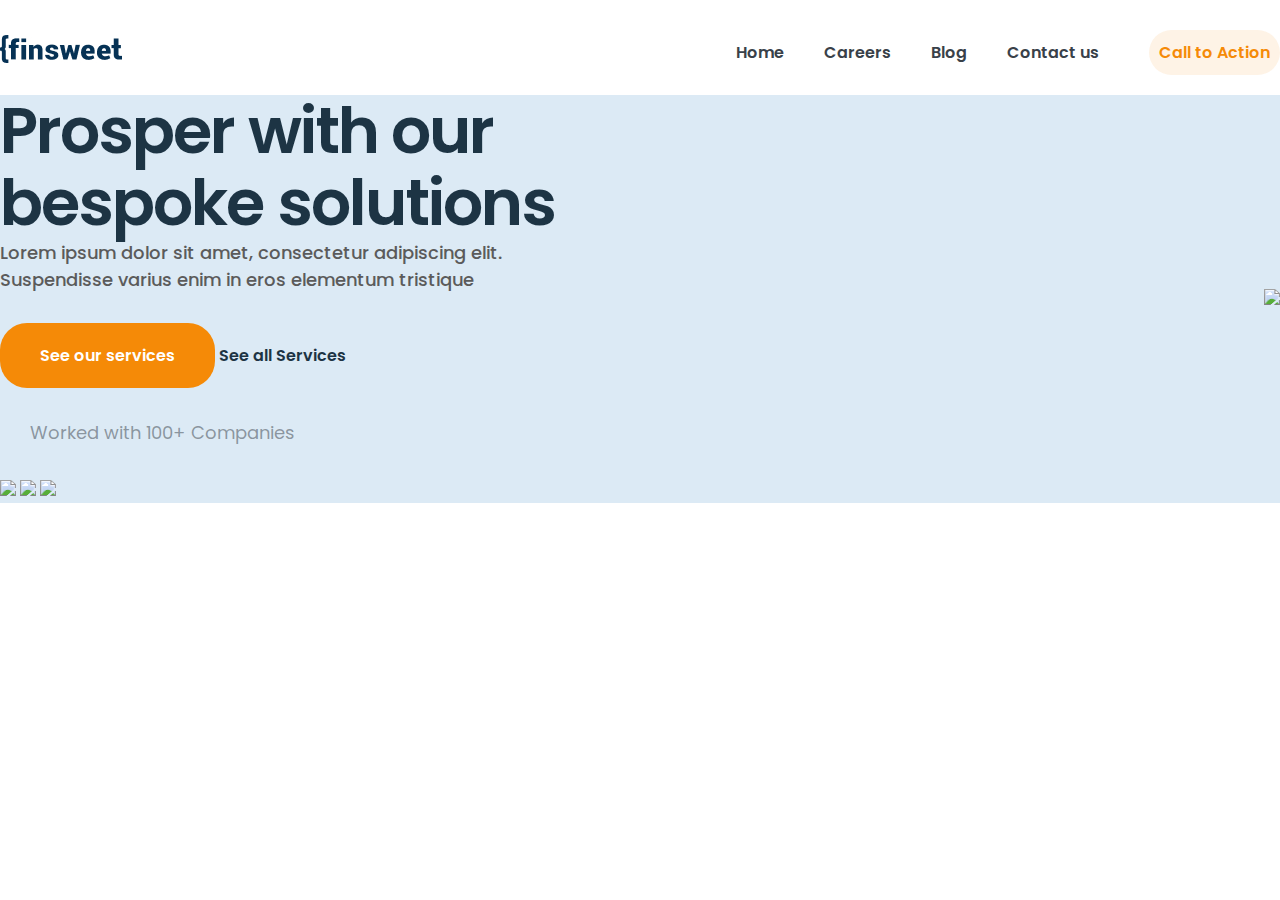
==== home.html @ 611fc2cd "Add files via upload" ====
<!DOCTYPE html>
<html lang="en">

<head>
    <meta charset="UTF-8">
    <meta http-equiv="X-UA-Compatible" content="IE=edge">
    <meta name="viewport" content="width=device-width, initial-scale=1.0">
    <link rel="stylesheet" href="https://cdnjs.cloudflare.com/ajax/libs/font-awesome/4.7.0/css/font-awesome.min.css"
        integrity="sha512-SfTiTlX6kk+qitfevl/7LibUOeJWlt9rbyDn92a1DqWOw9vWG2MFoays0sgObmWazO5BQPiFucnnEAjpAB+/Sw=="
        crossorigin="anonymous" referrerpolicy="no-referrer" />
    <link rel="stylesheet" href="global.css">
    <link rel="stylesheet" href="home.css">
    <title>finsweet</title>
</head>

<body>
    <header>
        <div class="container">
            <div class="head-container">
                <div class="header">
                    <div class="leftside">
                        <img src="Logo.jpg">
                    </div>
                    <div class="smth">
                        <nav class="rightside">
                            <ul class="rightnav">
                                <li class="right-head">
                                    <a href="">Home</a>
                                </li>
                                <li class="right-head">
                                    <a href="">Careers</a>
                                </li>
                                <li class="right-head">
                                    <a href="">Blog</a>
                                </li>
                                <li class="right-head">
                                    <a href="">Contact us</a>
                                </li>
                            </ul>
                        </nav>
                        <div class="button">
                            <a href="">Call to Action</a>
                        </div>
                    </div>
                </div>
            </div>
        </div>
    </header>
    <main>
        <div class="BG">
            <div class="container">
                <div class="header">
                    <div class="txtcontainer">
                        <div class="header-text">
                            <h1>Prosper with our bespoke solutions</h1>
                            <p>Lorem ipsum dolor sit amet, consectetur adipiscing elit. Suspendisse varius enim in eros
                                elementum tristique</p>
                            <div class="buttons">
                                <div class="main-button">
                                    <a href="">
                                        See our services
                                    </a>
                                </div>
                                <div class="secondary-button">
                                    <a href="">See all Services</a>
                                </div>
                            </div>
                            <div class="txt">Worked with 100+ Companies</div>
                            <div class="logos">
                                <img src="/images/haeder-logo-1.svg">
                                <img src="/images/heder-logo-2.svg">
                                <img src="images/header-logo-3.svg  ">
                            </div>
                        </div>
                    </div>
                    <div class="header-img">
                        <img src="/images/header-image.png">
                    </div>
                </div>
            </div>
        </div>
        </div>
        </div>
    </main>
</body>

</html>
---- global.css ----
@import url('https://fonts.googleapis.com/css2?family=Poppins:ital,wght@0,200;0,300;0,400;0,500;0,600;0,700;0,800;1,200;1,300;1,400;1,500;1,600;1,700;1,800&display=swap');

* {
    box-sizing: border-box;
}

h1,h2,h3,h4,h5,h6,p{
        margin: 0;
}
body {
    margin: 0;
    font-family: 'Poppins', sans-serif;
    font-size: 16px;
}

.container {
    width: 1280px;
    margin: 0 auto;
}

ul,
li {
    margin: 0;
    padding: 0;
    list-style-type: none;
}

a {
    color: inherit;
    text-decoration: none;
}
---- home.css ----
.header {
    display: flex;
    align-items: center;
    justify-content: space-between;
}

.head-container {
    justify-content: space-around;
}

.smth {
    display: flex;
    align-items: center;
}

.rightnav {
    display: flex;
}

.rightnav>li>a {
    display: inline-block;
    position: relative;
    padding: 0 20px;
    color: #394149;
    font-weight: 600;
    font-size: 16px;
}

.button {
    display: flex;
    justify-content: center;
    background: rgba(245, 138, 7, 0.1);
    border-radius: 31px;
    padding: 10px;
    margin-left: 30px;
}

.button a {
    color: #F58A07;
    font-weight: 600;
}

.BG {
    background-color: #DCEAF5;
    margin-top: 20px;
}

header {
    margin-top: 30px;
    display: flex;
}

.header-text{
    width: 580px;
}

.header-text h1 {
    font-weight: 600;
    font-size: 64px;
    line-height: 72px;
    letter-spacing: -0.03em;
    color: #1D3444;
}

.header-text p {
    color: #5B5B5B;
    font-weight: 500;
    font-size: 18px;
}
.buttons{
    margin-top: 30px;
}
.main-button {
    display: inline-block;
    background: #F58A07;
    border-radius: 27px;
    padding: 20px;
    padding-left: 40px;
    padding-right: 40px;
}

.main-button>a {
    color: #fff;
    font-weight: 600;
}

.secondary-button {
    display: inline-block;
    color: #1D3444;
    font-weight: 600;
    margin-left: 0px;
}

.txt {
    font-weight: 400;
    font-size: 18px;
    line-height: 30px;
    color: rgba(57, 65, 73, 0.5);
    padding: 30px;
}
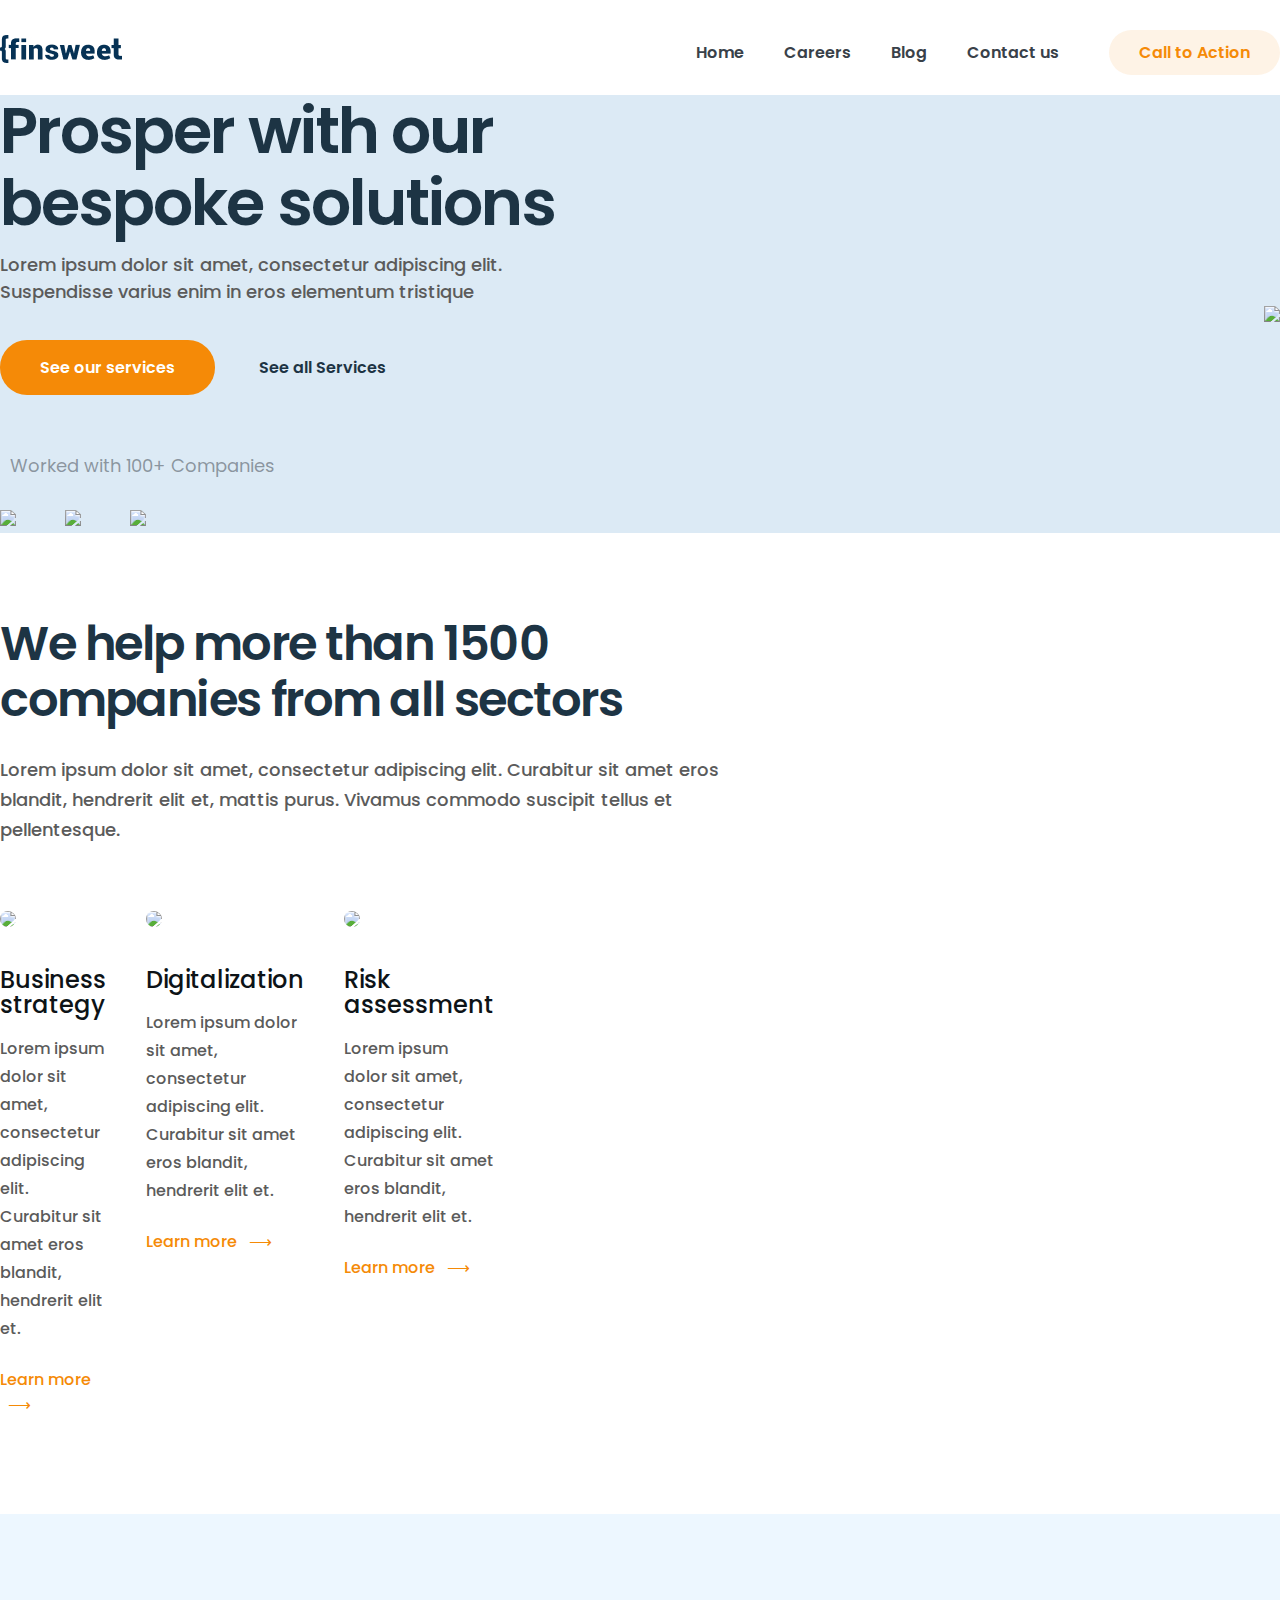
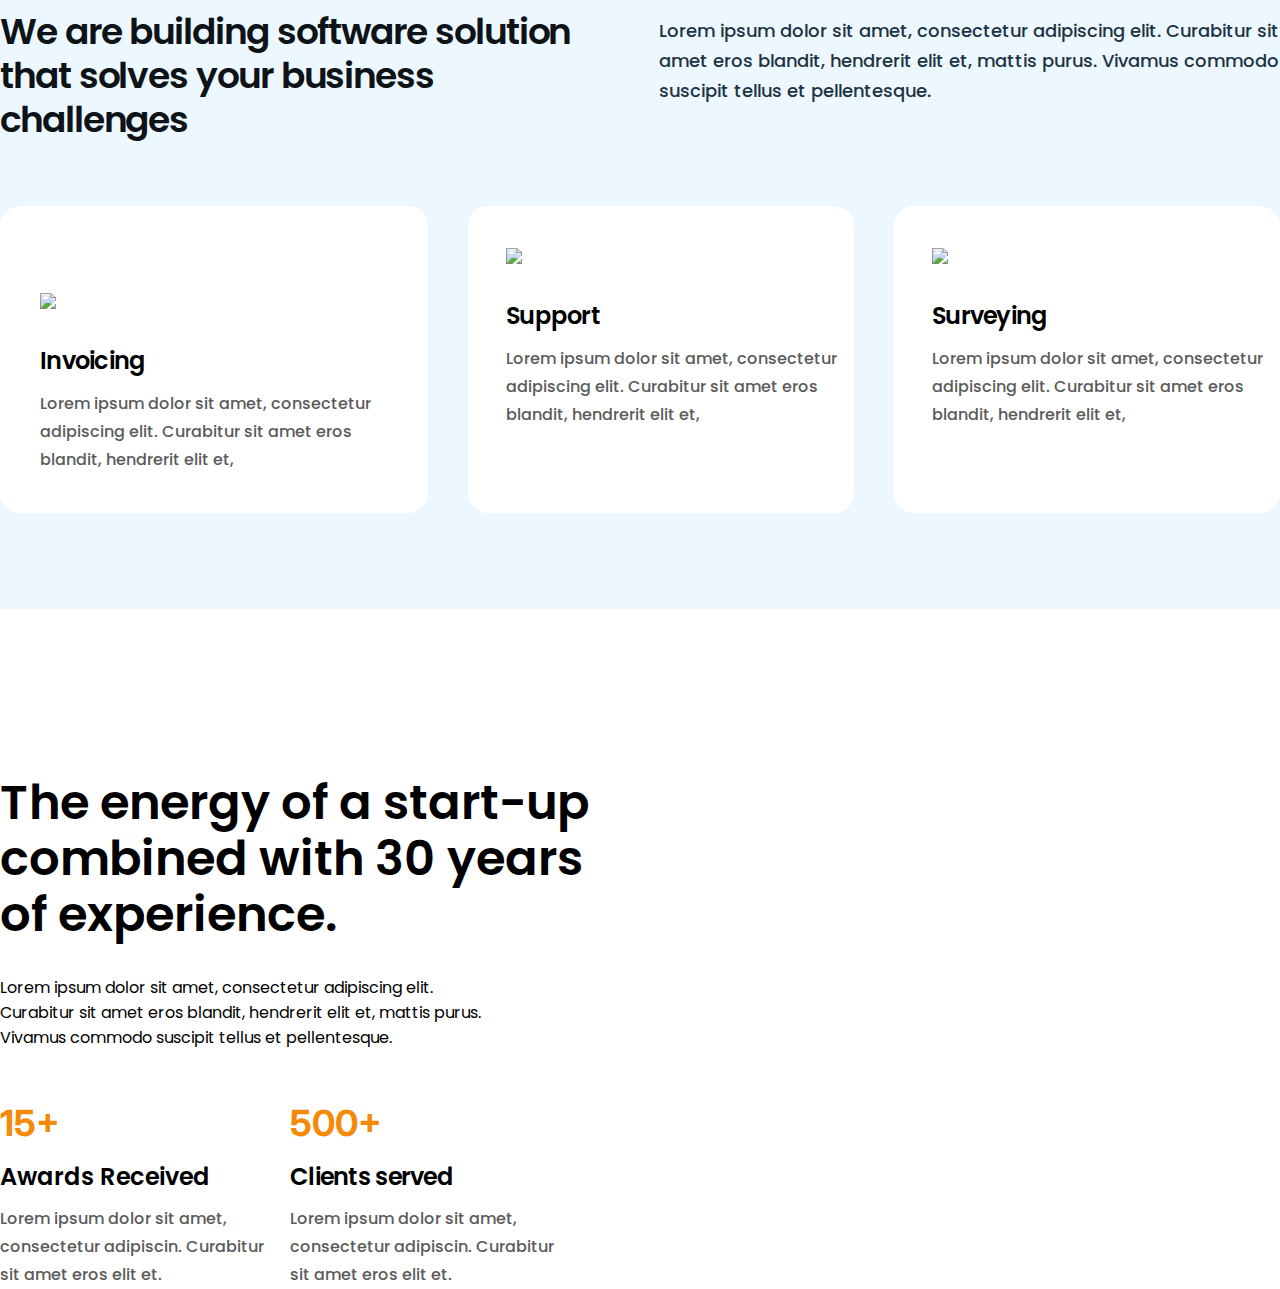
==== commit 0aab6c3c: "Add files via upload" ====
--- a/home.html
+++ b/home.html
@@ -1,87 +1,187 @@
-<!DOCTYPE html>
-<html lang="en">
-
-<head>
-    <meta charset="UTF-8">
-    <meta http-equiv="X-UA-Compatible" content="IE=edge">
-    <meta name="viewport" content="width=device-width, initial-scale=1.0">
-    <link rel="stylesheet" href="https://cdnjs.cloudflare.com/ajax/libs/font-awesome/4.7.0/css/font-awesome.min.css"
-        integrity="sha512-SfTiTlX6kk+qitfevl/7LibUOeJWlt9rbyDn92a1DqWOw9vWG2MFoays0sgObmWazO5BQPiFucnnEAjpAB+/Sw=="
-        crossorigin="anonymous" referrerpolicy="no-referrer" />
-    <link rel="stylesheet" href="global.css">
-    <link rel="stylesheet" href="home.css">
-    <title>finsweet</title>
-</head>
-
-<body>
-    <header>
-        <div class="container">
-            <div class="head-container">
-                <div class="header">
-                    <div class="leftside">
-                        <img src="Logo.jpg">
-                    </div>
-                    <div class="smth">
-                        <nav class="rightside">
-                            <ul class="rightnav">
-                                <li class="right-head">
-                                    <a href="">Home</a>
-                                </li>
-                                <li class="right-head">
-                                    <a href="">Careers</a>
-                                </li>
-                                <li class="right-head">
-                                    <a href="">Blog</a>
-                                </li>
-                                <li class="right-head">
-                                    <a href="">Contact us</a>
-                                </li>
-                            </ul>
-                        </nav>
-                        <div class="button">
-                            <a href="">Call to Action</a>
-                        </div>
-                    </div>
-                </div>
-            </div>
-        </div>
-    </header>
-    <main>
-        <div class="BG">
-            <div class="container">
-                <div class="header">
-                    <div class="txtcontainer">
-                        <div class="header-text">
-                            <h1>Prosper with our bespoke solutions</h1>
-                            <p>Lorem ipsum dolor sit amet, consectetur adipiscing elit. Suspendisse varius enim in eros
-                                elementum tristique</p>
-                            <div class="buttons">
-                                <div class="main-button">
-                                    <a href="">
-                                        See our services
-                                    </a>
-                                </div>
-                                <div class="secondary-button">
-                                    <a href="">See all Services</a>
-                                </div>
-                            </div>
-                            <div class="txt">Worked with 100+ Companies</div>
-                            <div class="logos">
-                                <img src="/images/haeder-logo-1.svg">
-                                <img src="/images/heder-logo-2.svg">
-                                <img src="images/header-logo-3.svg  ">
-                            </div>
-                        </div>
-                    </div>
-                    <div class="header-img">
-                        <img src="/images/header-image.png">
-                    </div>
-                </div>
-            </div>
-        </div>
-        </div>
-        </div>
-    </main>
-</body>
-
+<!DOCTYPE html>
+<html lang="en">
+
+<head>
+    <meta charset="UTF-8">
+    <meta http-equiv="X-UA-Compatible" content="IE=edge">
+    <meta name="viewport" content="width=device-width, initial-scale=1.0">
+    <link rel="stylesheet" href="https://cdnjs.cloudflare.com/ajax/libs/font-awesome/4.7.0/css/font-awesome.min.css"
+        integrity="sha512-SfTiTlX6kk+qitfevl/7LibUOeJWlt9rbyDn92a1DqWOw9vWG2MFoays0sgObmWazO5BQPiFucnnEAjpAB+/Sw=="
+        crossorigin="anonymous" referrerpolicy="no-referrer" />
+    <link rel="stylesheet" href="global.css">
+    <link rel="stylesheet" href="home.css">
+    <title>finsweet</title>
+</head>
+
+<body>
+    <header>
+        <div class="container">
+            <div class="head-container">
+                <div class="header">
+                    <div class="leftside">
+                        <img src="Logo.jpg">
+                    </div>
+                    <div class="navbar">
+                        <nav class="rightside">
+                            <ul class="rightnav">
+                                <li class="right-head">
+                                    <a href="">Home</a>
+                                </li>
+                                <li class="right-head">
+                                    <a href="">Careers</a>
+                                </li>
+                                <li class="right-head">
+                                    <a href="">Blog</a>
+                                </li>
+                                <li class="right-head">
+                                    <a href="">Contact us</a>
+                                </li>
+                            </ul>
+                        </nav>
+                        <div class="button">
+                            <a href="">Call to Action</a>
+                        </div>
+                    </div>
+                </div>
+            </div>
+        </div>
+    </header>
+    <main>
+        <div class="background">
+            <div class="container">
+                <div class="header">
+                    <div class="header-text">
+                        <h1>Prosper with our bespoke solutions</h1>
+                        <p>Lorem ipsum dolor sit amet, consectetur adipiscing elit. Suspendisse varius enim in eros
+                            elementum tristique</p>
+                        <div class="main-button">
+                            <a href="">
+                                See our services
+                            </a>
+                        </div>
+                        <div class="secondary-button">
+                            <a href="">See all Services</a>
+                        </div>
+                        <div class="txt">
+                            Worked with 100+ Companies
+                        </div>
+                        <div class="logos">
+                            <img class="first" src="/images/haeder-logo-1.svg">
+                            <img class="second" src="/images/heder-logo-2.svg">
+                            <img class="third" src="images/header-logo-3.svg">
+                        </div>
+                    </div>
+                    <div class="header-img">
+                        <img src="/images/header-image.png">
+                    </div>
+                </div>
+            </div>
+        </div>
+
+        <section>
+            <div class="container">
+                <div class="maintext">
+                    <h2>We help more than 1500 companies from all sectors</h2>
+                    <p>Lorem ipsum dolor sit amet, consectetur adipiscing elit. Curabitur sit amet eros blandit,
+                        hendrerit elit et, mattis purus. Vivamus commodo suscipit tellus et pellentesque.</p>
+                </div>
+                <div class="cards">
+                    <div class="first-card">
+                        <img src="/images/post1.png">
+                        <h3>Business strategy</h3>
+                        <p>Lorem ipsum dolor sit amet, consectetur adipiscing elit. Curabitur sit amet eros blandit,
+                            hendrerit elit et.</p>
+                        <a href="">Learn more</a>
+                        <a class="arrow" href="">⟶</a>
+                    </div>
+                    <div class="second-card">
+                        <img src="/images/post-2.png">
+                        <h3>Digitalization</h3>
+                        <p>Lorem ipsum dolor sit amet, consectetur adipiscing elit. Curabitur sit amet eros blandit,
+                            hendrerit elit et.</p>
+                        <a href="">Learn more</a>
+                        <a class="arrow" href="">⟶</a>
+                    </div>
+                    <div class="third-card">
+                        <img src="/images/post-3.png">
+                        <h3>Risk assessment</h3>
+                        <p>Lorem ipsum dolor sit amet, consectetur adipiscing elit. Curabitur sit amet eros blandit,
+                            hendrerit elit et.</p>
+                        <a href="">Learn more</a>
+                        <a class="arrow" href="">⟶</a>
+                    </div>
+                </div>
+            </div>
+        </section>
+        <div class="features">
+            <div class="container">
+                <div class="feature-texts">
+                    <div class="feature-heading">
+                        <p>We are building software solution that solves your business challenges</p>
+                    </div>
+                    <div class="feature-text">
+                        Lorem ipsum dolor sit amet, consectetur adipiscing elit. Curabitur sit amet eros
+                        blandit,
+                        hendrerit elit et, mattis purus. Vivamus commodo suscipit tellus et pellentesque.
+                    </div>
+                </div>
+                <div class="card-container">
+                    <div class="first_card">
+                        <img src="images/Icon-layer.png">
+                        <p class="title">Invoicing</p>
+                        <p class="text">Lorem ipsum dolor sit amet, consectetur adipiscing elit. Curabitur sit amet eros
+                            blandit, hendrerit elit et, </p>
+                    </div>
+                    <div class="second_card">
+                        <img src="/images/Icon-wizard.png">
+                        <p class="title">Support</p>
+                        <p class="text">Lorem ipsum dolor sit amet, consectetur adipiscing elit. Curabitur sit amet eros
+                            blandit, hendrerit elit et, </p>
+                    </div>
+                    <div class="third_card">
+                        <img src="/images/Icon-heart.png">
+                        <p class="title">Surveying</p>
+                        <p class="text">Lorem ipsum dolor sit amet, consectetur adipiscing elit. Curabitur sit amet eros
+                            blandit, hendrerit elit et, </p>
+                    </div>
+                </div>
+            </div>
+        </div>
+        <div class="about-section">
+            <div class="container">
+                <div class="left">
+                    <div class="first-text">
+                        The energy of a start-up combined with 30 years of experience.
+                    </div>
+
+                    <div class="second-text">
+                        Lorem ipsum dolor sit amet, consectetur adipiscing elit. Curabitur sit amet eros blandit,
+                        hendrerit elit et, mattis purus. Vivamus commodo suscipit tellus et pellentesque.
+                    </div>
+                    <div class="about_feature">
+                        <div class="about-feature">
+                            <div class="first-feature">
+                                <p class="years">15+</p>
+                            </div>
+                            <div class="about-feature_heading">Awards Received</div>
+                            <div class="about-feature_text">Lorem ipsum dolor sit amet, consectetur adipiscin. Curabitur
+                                sit
+                                amet eros elit et.</div>
+                        </div>
+                        <div class="second-feature">
+                            <div class="clients">
+                                <p>500+</p>
+                            </div>
+                            <div class="second-about_head">Clients served</div>
+                            <div class="second-feature_text">Lorem ipsum dolor sit amet, consectetur adipiscin.
+                                Curabitur sit amet eros elit et.</div>
+                        </div>
+                    </div>
+                    
+                </div>
+            </div>
+        </div>
+    </main>
+</body>
+
 </html>--- a/global.css
+++ b/global.css
@@ -1,31 +1,32 @@
-@import url('https://fonts.googleapis.com/css2?family=Poppins:ital,wght@0,200;0,300;0,400;0,500;0,600;0,700;0,800;1,200;1,300;1,400;1,500;1,600;1,700;1,800&display=swap');
-
-* {
-    box-sizing: border-box;
-}
-
-h1,h2,h3,h4,h5,h6,p{
-        margin: 0;
-}
-body {
-    margin: 0;
-    font-family: 'Poppins', sans-serif;
-    font-size: 16px;
-}
-
-.container {
-    width: 1280px;
-    margin: 0 auto;
-}
-
-ul,
-li {
-    margin: 0;
-    padding: 0;
-    list-style-type: none;
-}
-
-a {
-    color: inherit;
-    text-decoration: none;
+@import url('https://fonts.googleapis.com/css2?family=Poppins:ital,wght@0,200;0,300;0,400;0,500;0,600;0,700;0,800;1,200;1,300;1,400;1,500;1,600;1,700;1,800&display=swap');
+@import url('https://fonts.googleapis.com/css2?family=Inter:wght@400;500;600;700;800&family=Poppins:ital,wght@0,200;0,300;0,400;0,500;0,600;0,700;0,800;1,200;1,300;1,400;1,500;1,600;1,700;1,800&display=swap');
+* {
+    box-sizing: border-box;
+}
+
+h1,h2,h3,h4,h5,h6,p{
+        margin: 0;
+}
+
+body {
+    margin: 0;
+    font-family: 'Poppins', sans-serif;
+    font-size: 16px;
+}
+
+.container {
+    width: 1280px;
+    margin: 0 auto;
+}
+
+ul,
+li {
+    margin: 0;
+    padding: 0;
+    list-style-type: none;
+}
+
+a {
+    color: inherit;
+    text-decoration: none;
 }--- a/home.css
+++ b/home.css
@@ -1,100 +1,402 @@
-.header {
-    display: flex;
-    align-items: center;
-    justify-content: space-between;
-}
-
-.head-container {
-    justify-content: space-around;
-}
-
-.smth {
-    display: flex;
-    align-items: center;
-}
-
-.rightnav {
-    display: flex;
-}
-
-.rightnav>li>a {
-    display: inline-block;
-    position: relative;
-    padding: 0 20px;
-    color: #394149;
-    font-weight: 600;
-    font-size: 16px;
-}
-
-.button {
-    display: flex;
-    justify-content: center;
-    background: rgba(245, 138, 7, 0.1);
-    border-radius: 31px;
-    padding: 10px;
-    margin-left: 30px;
-}
-
-.button a {
-    color: #F58A07;
-    font-weight: 600;
-}
-
-.BG {
-    background-color: #DCEAF5;
-    margin-top: 20px;
-}
-
-header {
-    margin-top: 30px;
-    display: flex;
-}
-
-.header-text{
-    width: 580px;
-}
-
-.header-text h1 {
-    font-weight: 600;
-    font-size: 64px;
-    line-height: 72px;
-    letter-spacing: -0.03em;
-    color: #1D3444;
-}
-
-.header-text p {
-    color: #5B5B5B;
-    font-weight: 500;
-    font-size: 18px;
-}
-.buttons{
-    margin-top: 30px;
-}
-.main-button {
-    display: inline-block;
-    background: #F58A07;
-    border-radius: 27px;
-    padding: 20px;
-    padding-left: 40px;
-    padding-right: 40px;
-}
-
-.main-button>a {
-    color: #fff;
-    font-weight: 600;
-}
-
-.secondary-button {
-    display: inline-block;
-    color: #1D3444;
-    font-weight: 600;
-    margin-left: 0px;
-}
-
-.txt {
-    font-weight: 400;
-    font-size: 18px;
-    line-height: 30px;
-    color: rgba(57, 65, 73, 0.5);
-    padding: 30px;
-}
+.header {
+    display: flex;
+    align-items: center;
+    justify-content: space-between;
+}
+
+.head-container {
+    justify-content: space-around;
+}
+
+.navbar {
+    display: flex;
+    align-items: center;
+}
+
+.rightnav {
+    display: flex;
+}
+
+.rightnav>li>a {
+    display: inline-block;
+    position: relative;
+    padding: 0 20px;
+    color: #394149;
+    font-weight: 600;
+    font-size: 16px;
+}
+
+.button {
+    display: flex;
+    justify-content: center;
+    background: rgba(245, 138, 7, 0.1);
+    border-radius: 31px;
+    padding-left: 30px;
+    padding-right: 30px;
+    margin-left: 30px;
+    padding-top: 10px;
+    padding-bottom: 10px;
+}
+
+.button a {
+    color: #F58A07;
+    font-weight: 600;
+}
+
+.background {
+    background-color: #DCEAF5;
+    margin-top: 20px;
+}
+
+header {
+    margin-top: 30px;
+    display: flex;
+}
+
+.header-text {
+    width: 580px;
+}
+
+
+.header-text h1 {
+    font-weight: 600;
+    font-size: 64px;
+    line-height: 72px;
+    letter-spacing: -0.03em;
+    color: #1D3444;
+}
+
+.header-text p {
+    color: #5B5B5B;
+    font-weight: 500;
+    font-size: 18px;
+}
+
+.main-button {
+    display: inline-block;
+    background: #F58A07;
+    border-radius: 27px;
+    padding: 15px;
+    padding-left: 40px;
+    padding-right: 40px;
+    margin-top: 32px;
+}
+
+.main-button>a {
+    color: #fff;
+    font-weight: 600;
+}
+
+.secondary-button {
+    display: inline-block;
+    color: #1D3444;
+    font-weight: 600;
+    margin-left: 0;
+    padding-top: 50px;
+    padding-left: 40px;
+}
+
+.txt {
+    font-weight: 400;
+    font-size: 18px;
+    line-height: 30px;
+    color: rgba(57, 65, 73, 0.5);
+    padding-left: 10px;
+    padding-top: 56px;
+}
+
+.header-text h1 {
+    padding-bottom: 12px;
+}
+
+.logos {
+    padding-top: 27px;
+}
+
+.second {
+    padding-left: 45px;
+}
+
+.third {
+    padding-left: 45px;
+}
+
+.header-img img {
+    float: right;
+}
+
+.maintext {
+    width: 750px;
+}
+
+.maintext h2 {
+    font-weight: 600;
+    font-size: 48px;
+    line-height: 56px;
+    letter-spacing: -0.03em;
+    color: #1D3444;
+    margin-top: 83px;
+}
+
+.maintext p {
+    font-weight: 500;
+    font-size: 18px;
+    line-height: 30px;
+    color: #5B5B5B;
+    margin-top: 27px;
+}
+
+.cards {
+    display: flex;
+    width: 400px;
+}
+
+.cards img {
+    border-radius: 20px;
+}
+
+.first-card {
+    margin-top: 64px;
+}
+
+.first-card h3 {
+    font-weight: 500;
+    font-size: 24px;
+    line-height: 106.5%;
+    color: #0D1317;
+    margin-top: 33px;
+}
+
+.first-card p {
+    margin-top: 17px;
+    font-weight: 500;
+    font-size: 16px;
+    line-height: 28px;
+    color: #5B5B5B;
+    margin-bottom: 24px;
+}
+
+.first-card a {
+    font-weight: 500;
+    font-size: 16px;
+    line-height: 106.5%;
+    color: #F58A07;
+}
+
+.arrow {
+    margin-left: 8px;
+}
+
+.second-card {
+    margin-top: 64px;
+    margin-left: 40px;
+}
+
+.second-card h3 {
+    font-weight: 500;
+    font-size: 24px;
+    line-height: 106.5%;
+    color: #0D1317;
+    margin-top: 33px;
+}
+
+.second-card p {
+    margin-top: 17px;
+    font-weight: 500;
+    font-size: 16px;
+    line-height: 28px;
+    color: #5B5B5B;
+    margin-bottom: 24px;
+}
+
+.second-card a {
+    font-weight: 500;
+    font-size: 16px;
+    line-height: 106.5%;
+    color: #F58A07;
+}
+
+.third-card {
+    margin-top: 64px;
+    margin-left: 40px;
+}
+
+.third-card h3 {
+    font-weight: 500;
+    font-size: 24px;
+    line-height: 106.5%;
+    color: #0D1317;
+    margin-top: 33px;
+}
+
+.third-card p {
+    margin-top: 17px;
+    font-weight: 500;
+    font-size: 16px;
+    line-height: 28px;
+    color: #5B5B5B;
+    margin-bottom: 24px;
+}
+
+.third-card a {
+    font-weight: 500;
+    font-size: 16px;
+    line-height: 106.5%;
+    color: #F58A07;
+}
+
+.features {
+    background-color: #EDF7FF;
+    margin-top: 97px;
+    margin-bottom: 166px;
+}
+
+.feature-texts {
+    width: 100%;
+    display: flex;
+    gap: 40px;
+}
+
+.feature-heading p {
+    width: 619px;
+    padding-top: 96px;
+    color: #0D1317;
+    font-weight: 600;
+    font-size: 36px;
+    line-height: 44px;
+    letter-spacing: -0.03em;
+}
+
+.feature-text {
+    font-style: normal;
+    font-weight: 500;
+    font-size: 18px;
+    line-height: 30px;
+    color: #1D3444;
+    padding-top: 102px;
+}
+
+.card-container {
+    width: 100%;
+    display: flex;
+    gap: 40px;
+    padding-top: 64px;
+    padding-bottom: 96px;
+}
+
+.first_card {
+    background: #fff;
+    border-radius: 20px;
+    padding: 39px 40px;
+}
+
+.first_card img {
+    padding-top: 48px;
+}
+
+.title {
+    font-size: 24px;
+    font-weight: 600;
+    line-height: 26px;
+    letter-spacing: -0.03em;
+    padding-top: 32px;
+
+}
+
+.text {
+    font-weight: 500;
+    font-size: 16px;
+    line-height: 28px;
+    color: #5B5B5B;
+    padding-top: 16px;
+}
+
+.second_card {
+    background: #fff;
+    border-radius: 20px;
+    padding-top: 40px;
+    padding-left: 38px;
+}
+
+.third_card {
+    background: #fff;
+    border-radius: 20px;
+    padding-top: 40px;
+    padding-left: 38px;
+}
+
+.first-text {
+    width: 596px;
+    font-weight: 600;
+    font-size: 48px;
+    line-height: 56px;
+}
+
+.second-text {
+    width: 510px;
+    padding-top: 32px;
+}
+
+.years {
+    font-family: 'Inter';
+    font-style: normal;
+    font-weight: 700;
+    font-size: 36px;
+    line-height: 50px;
+    padding-top: 48px;
+    color: #F58A07;
+}
+.about_feature{
+    display: flex;
+}
+.about-feature_heading {
+    font-family: 'Poppins';
+    font-weight: 600;
+    font-size: 24px;
+    line-height: 106.5%;
+    padding-top: 16px;
+}
+
+.about-feature_text {
+    width: 264px;
+    font-family: 'Poppins';
+    font-weight: 500;
+    font-size: 16px;
+    line-height: 28px;
+    color: #5B5B5B;
+    padding-top: 16px;
+}
+
+.clients {
+    font-family: 'Inter';
+    font-weight: 700;
+    font-size: 36px;
+    line-height: 50px;
+    color: #F58A07;
+}
+.second-feature{
+    padding-top: 48px;
+    padding-left: 26px;
+}
+
+.second-about_head {
+    font-style: normal;
+    font-weight: 600;
+    font-size: 24px;
+    line-height: 106.5%;
+    letter-spacing: -0.03em;
+    padding-top: 16px;
+}
+.second-feature_text{
+    width: 270px;
+    font-weight: 500;
+    font-size: 16px;
+    line-height: 28px;
+    color: #5B5B5B;
+    padding-top: 16px;
+}
+.img{
+    display: flex;
+    justify-content: end;  
+}
+
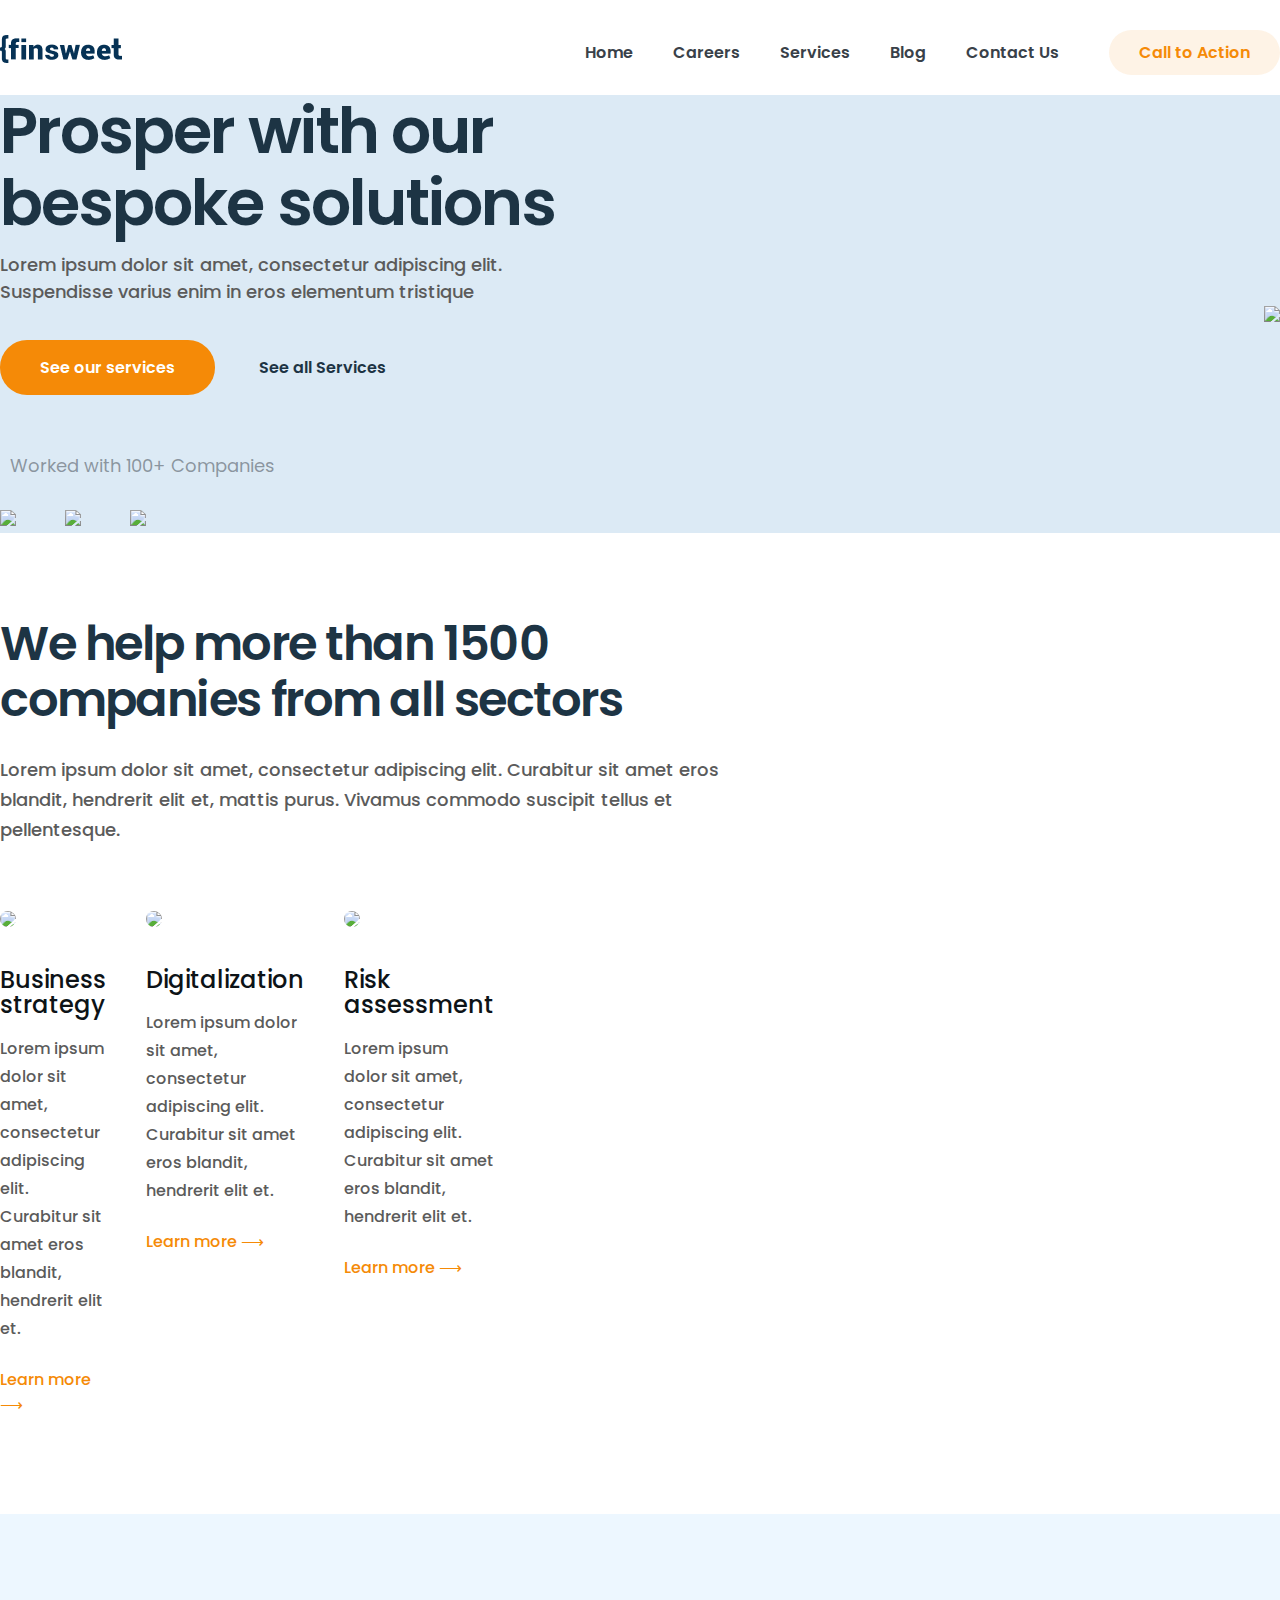
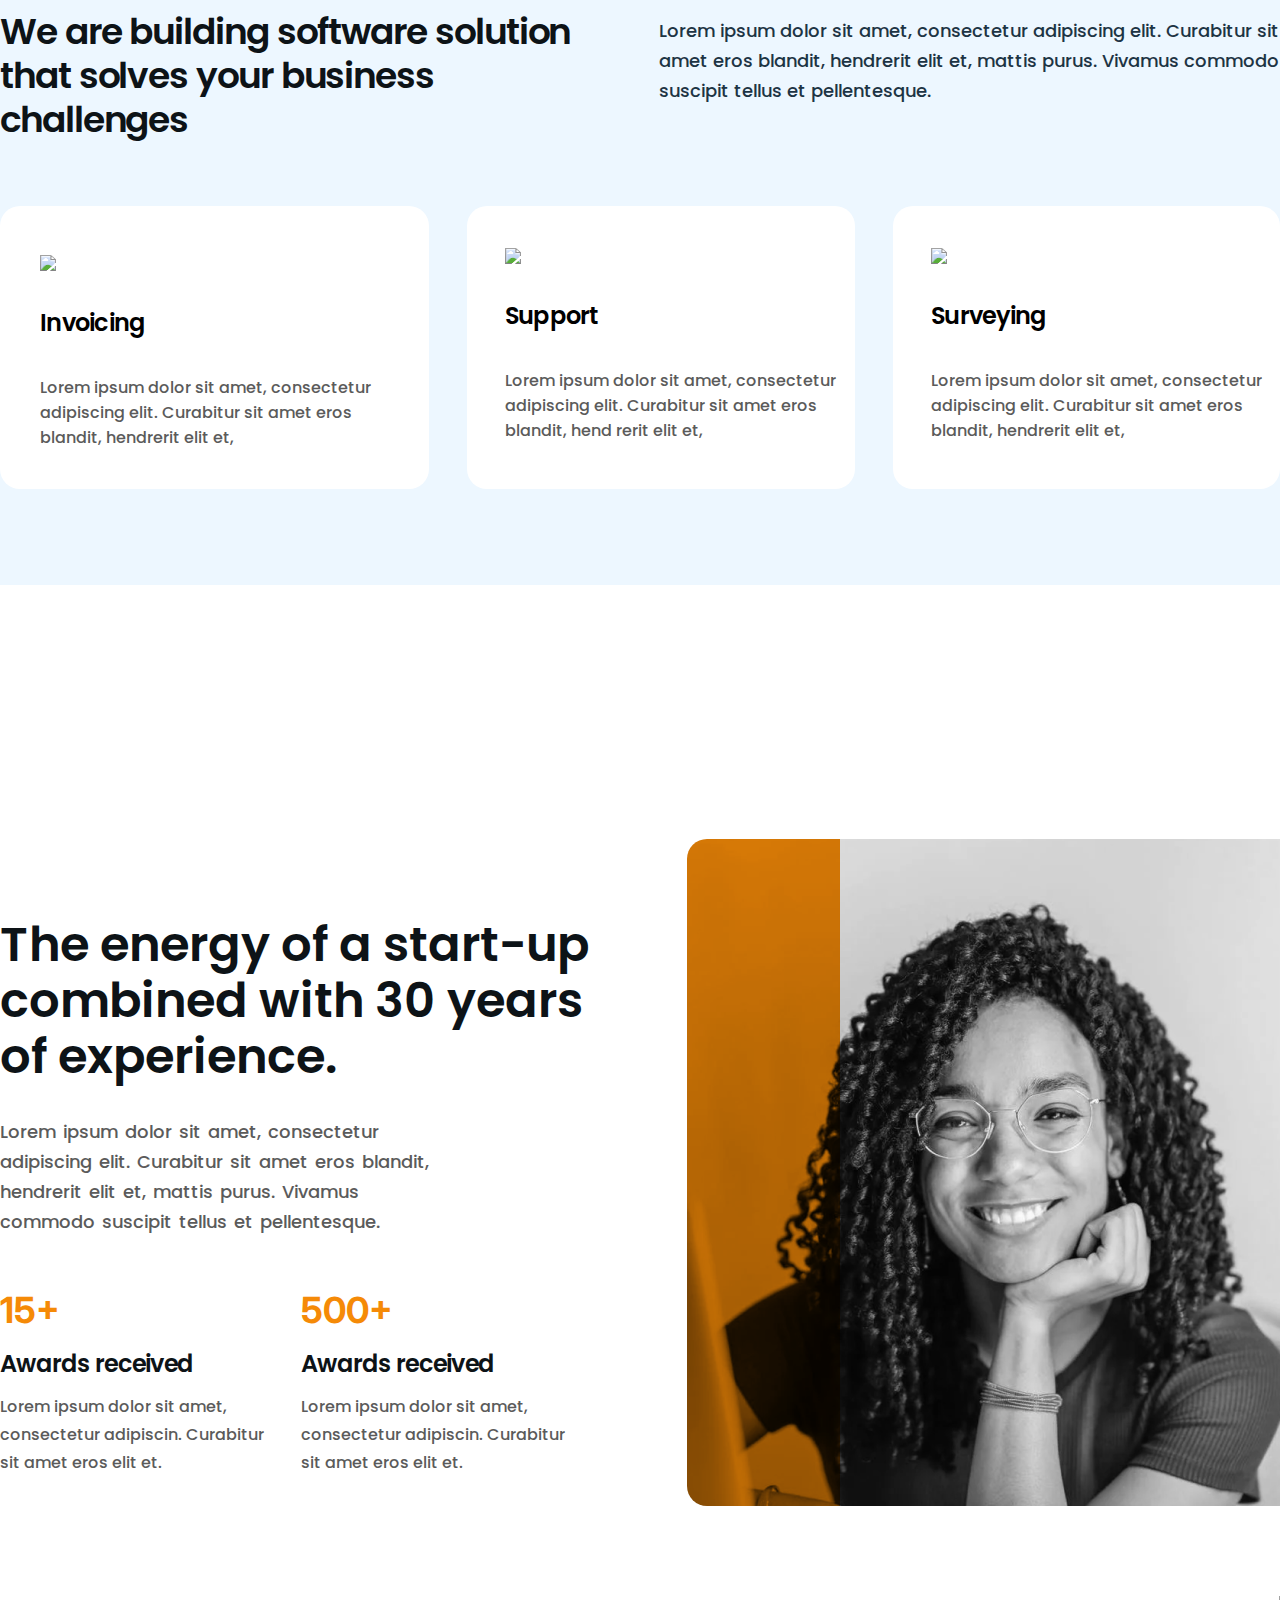
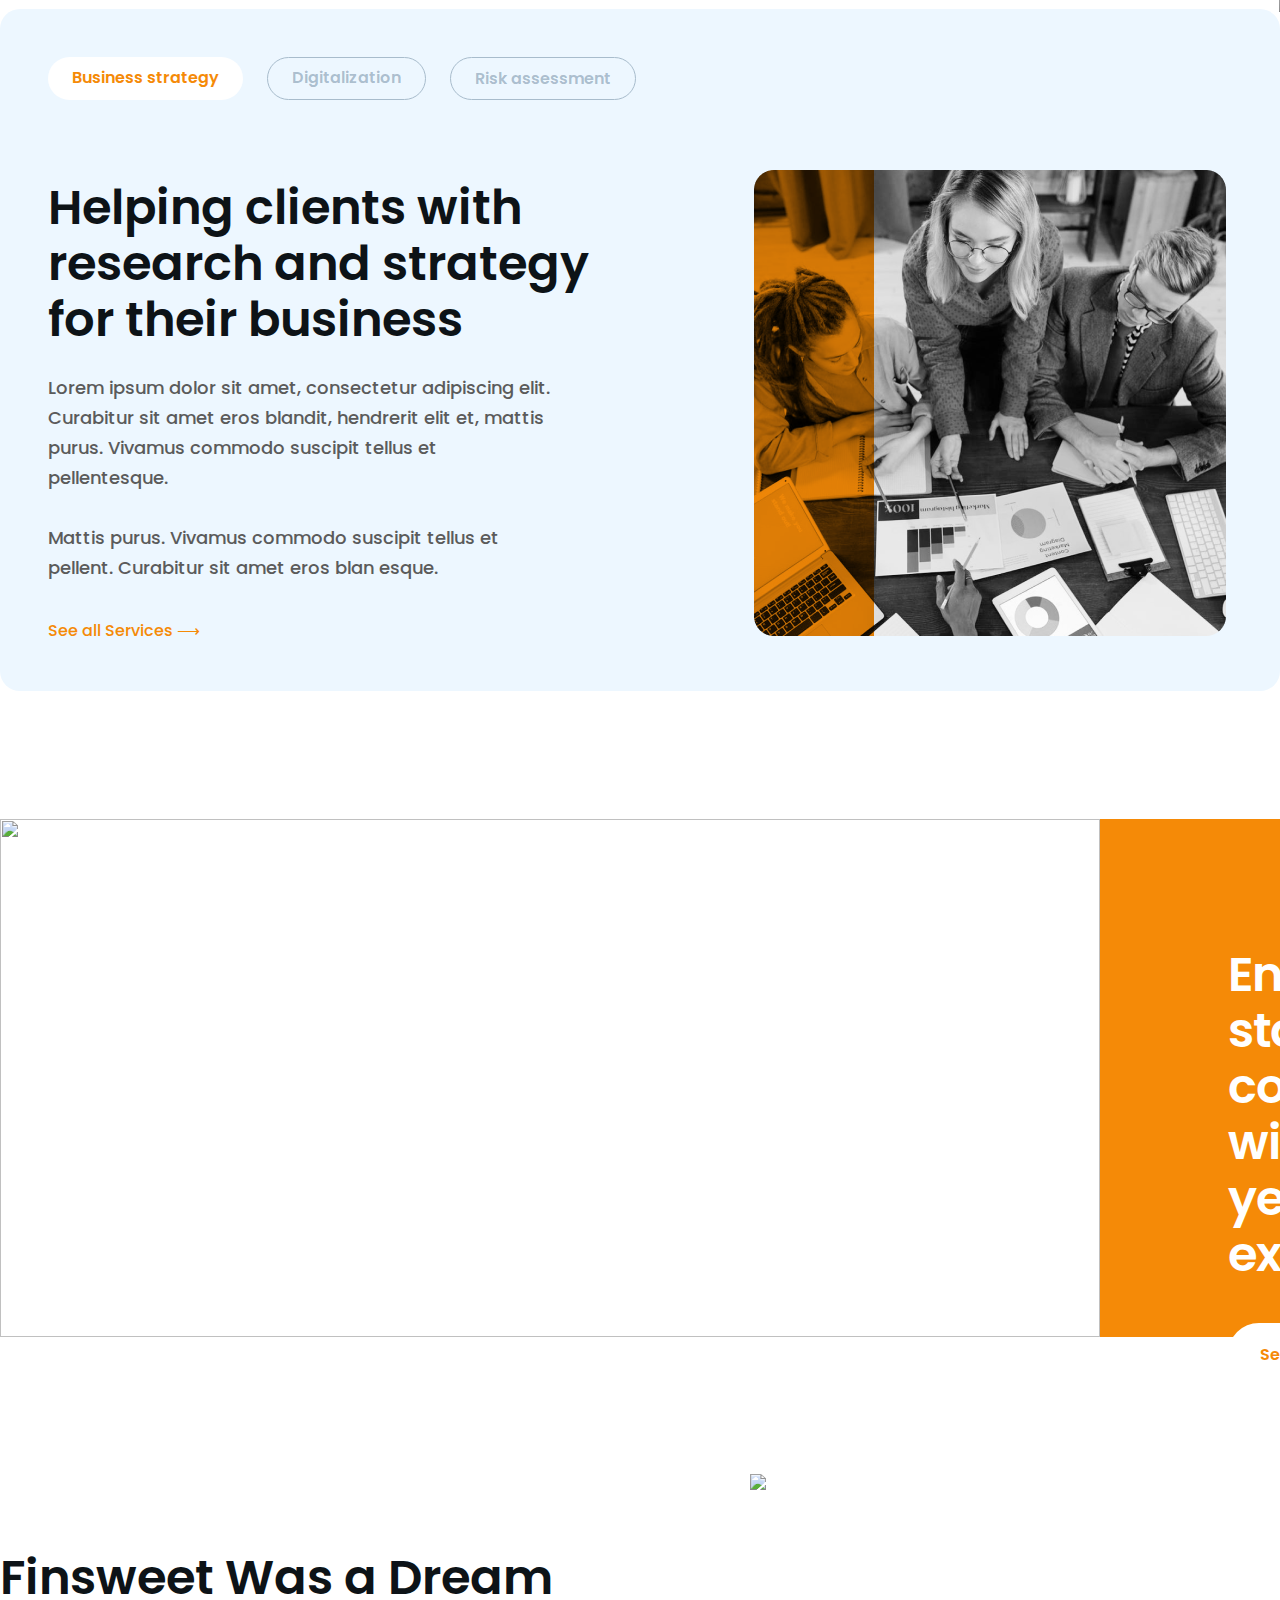
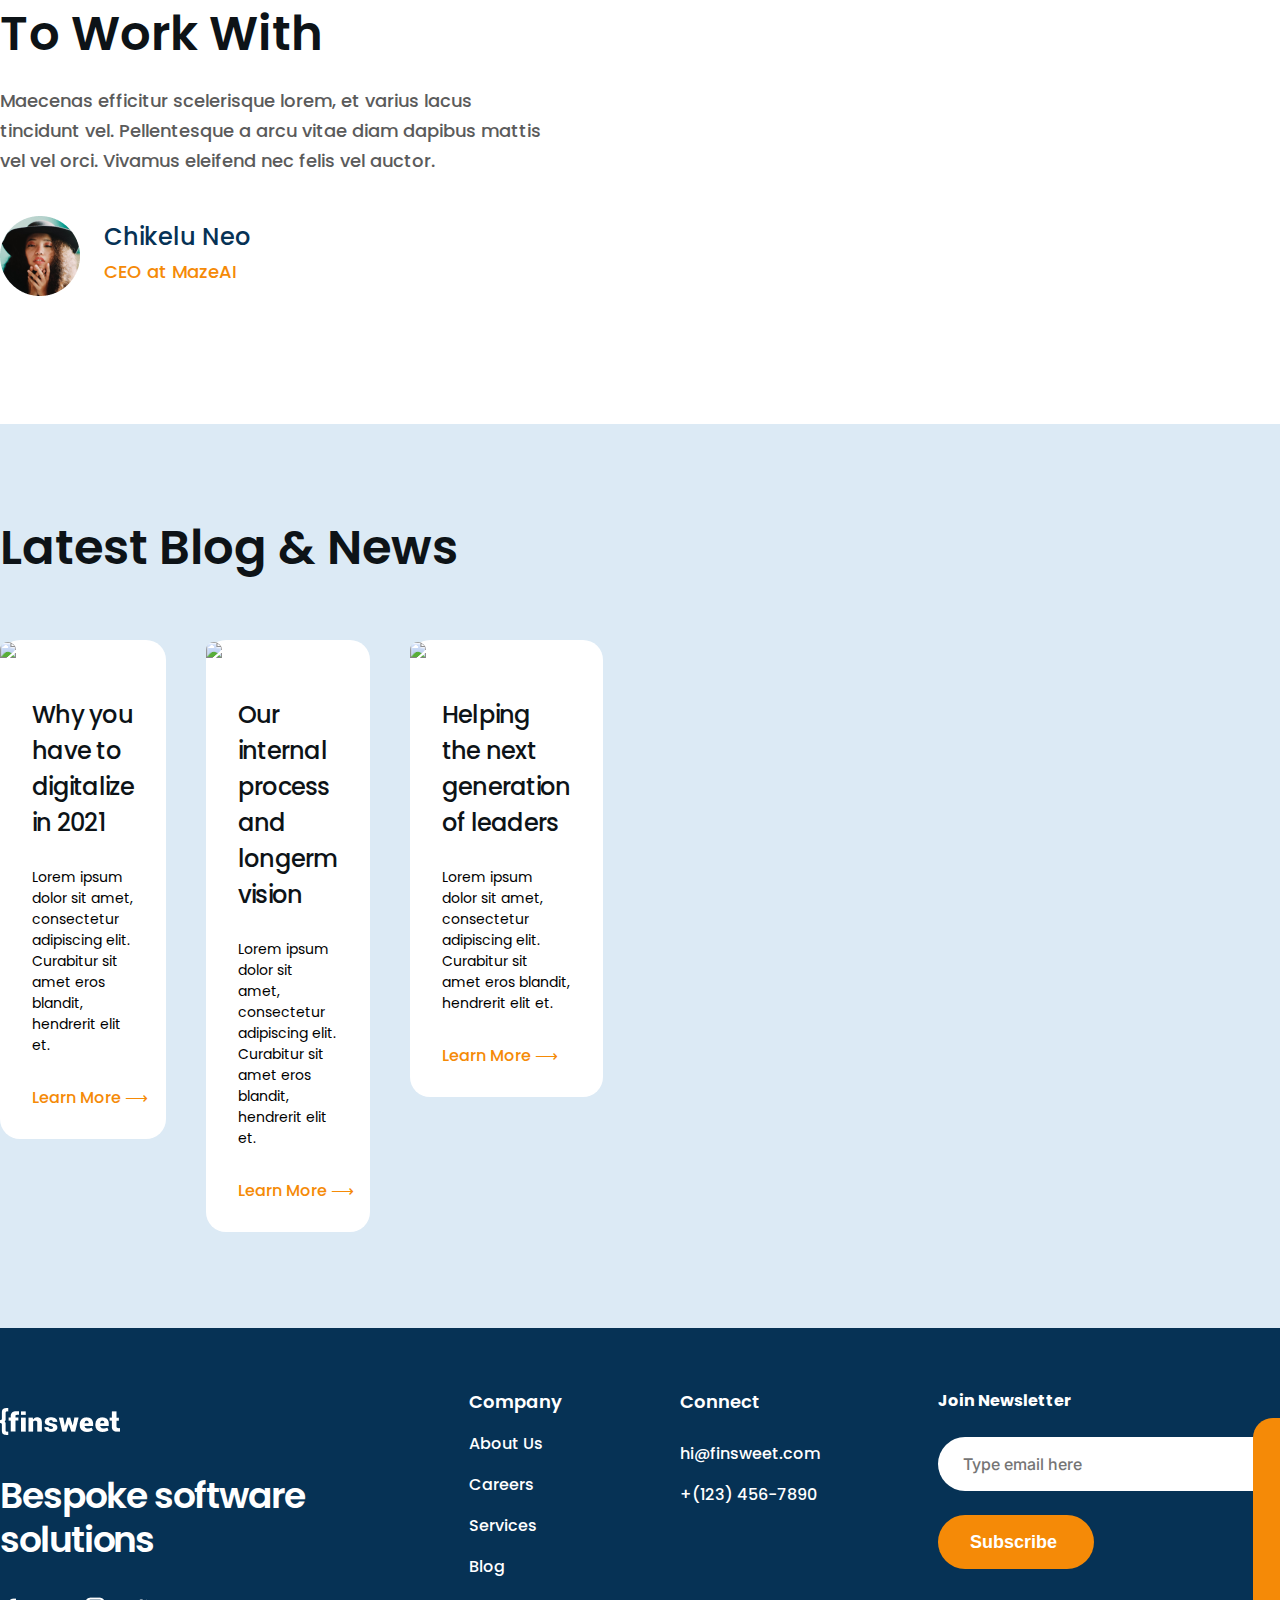
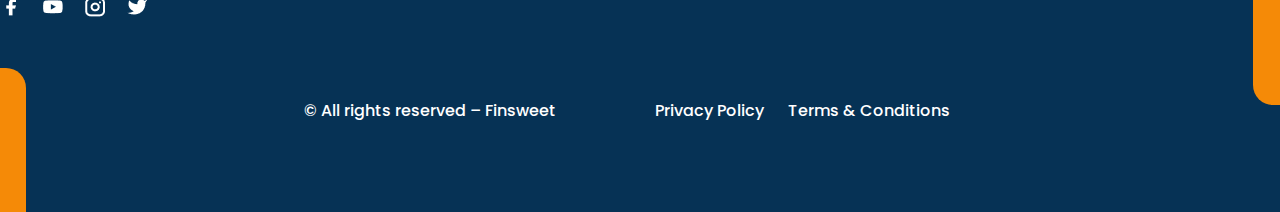
==== commit 98f0e94e: "Add files via upload" ====
--- a/home.html
+++ b/home.html
@@ -2,186 +2,416 @@
 <html lang="en">
 
 <head>
-    <meta charset="UTF-8">
-    <meta http-equiv="X-UA-Compatible" content="IE=edge">
-    <meta name="viewport" content="width=device-width, initial-scale=1.0">
-    <link rel="stylesheet" href="https://cdnjs.cloudflare.com/ajax/libs/font-awesome/4.7.0/css/font-awesome.min.css"
-        integrity="sha512-SfTiTlX6kk+qitfevl/7LibUOeJWlt9rbyDn92a1DqWOw9vWG2MFoays0sgObmWazO5BQPiFucnnEAjpAB+/Sw=="
-        crossorigin="anonymous" referrerpolicy="no-referrer" />
-    <link rel="stylesheet" href="global.css">
-    <link rel="stylesheet" href="home.css">
-    <title>finsweet</title>
+  <meta charset="UTF-8" />
+  <meta http-equiv="X-UA-Compatible" content="IE=edge" />
+  <meta name="viewport" content="width=device-width, initial-scale=1.0" />
+  <link rel="stylesheet" href="https://cdnjs.cloudflare.com/ajax/libs/font-awesome/4.7.0/css/font-awesome.min.css"
+    integrity="sha512-SfTiTlX6kk+qitfevl/7LibUOeJWlt9rbyDn92a1DqWOw9vWG2MFoays0sgObmWazO5BQPiFucnnEAjpAB+/Sw=="
+    crossorigin="anonymous" referrerpolicy="no-referrer" />
+  <link rel="stylesheet" href="global.css" />
+  <link rel="stylesheet" href="home.css" />
+  <title>Home</title>
 </head>
 
 <body>
-    <header>
-        <div class="container">
-            <div class="head-container">
-                <div class="header">
-                    <div class="leftside">
-                        <img src="Logo.jpg">
-                    </div>
-                    <div class="navbar">
-                        <nav class="rightside">
-                            <ul class="rightnav">
-                                <li class="right-head">
-                                    <a href="">Home</a>
-                                </li>
-                                <li class="right-head">
-                                    <a href="">Careers</a>
-                                </li>
-                                <li class="right-head">
-                                    <a href="">Blog</a>
-                                </li>
-                                <li class="right-head">
-                                    <a href="">Contact us</a>
-                                </li>
-                            </ul>
-                        </nav>
-                        <div class="button">
-                            <a href="">Call to Action</a>
-                        </div>
-                    </div>
-                </div>
-            </div>
-        </div>
-    </header>
-    <main>
-        <div class="background">
-            <div class="container">
-                <div class="header">
-                    <div class="header-text">
-                        <h1>Prosper with our bespoke solutions</h1>
-                        <p>Lorem ipsum dolor sit amet, consectetur adipiscing elit. Suspendisse varius enim in eros
-                            elementum tristique</p>
-                        <div class="main-button">
-                            <a href="">
-                                See our services
-                            </a>
-                        </div>
-                        <div class="secondary-button">
-                            <a href="">See all Services</a>
-                        </div>
-                        <div class="txt">
-                            Worked with 100+ Companies
-                        </div>
-                        <div class="logos">
-                            <img class="first" src="/images/haeder-logo-1.svg">
-                            <img class="second" src="/images/heder-logo-2.svg">
-                            <img class="third" src="images/header-logo-3.svg">
-                        </div>
-                    </div>
-                    <div class="header-img">
-                        <img src="/images/header-image.png">
-                    </div>
-                </div>
-            </div>
-        </div>
+  <header>
+    <div class="container">
+      <div class="head-container">
+        <div class="header">
+          <div class="leftside">
+            <img src="./images/Logo.png" />
+          </div>
+          <div class="navbar">
+            <nav class="rightside">
+              <ul class="rightnav">
+                <li class="right-nav">
+                  <a href="home.html">Home</a>
+                </li>
+                <li class="right-nav">
+                  <a href="careers.html">Careers</a>
+                </li>
+                <li class="right-nav">
+                  <a href="services.html">Services</a>
+                </li>
+                <li class="right-nav">
+                  <a href="blog.html">Blog</a>
+                </li>
+                <li class="right-nav">
+                  <a href="contact.html">Contact Us</a>
+                </li>
+              </ul>
+            </nav>
+            <div class="button">
+              <a href="">Call to Action</a>
+            </div>
+          </div>
+        </div>
+      </div>
+    </div>
+  </header>
+  <main>
+    <div class="background">
+      <div class="container">
+        <div class="header">
+          <div class="header-text">
+            <h1>Prosper with our bespoke solutions</h1>
+            <p>
+              Lorem ipsum dolor sit amet, consectetur adipiscing elit.
+              Suspendisse varius enim in eros elementum tristique
+            </p>
+            <div class="main-button">
+              <a href=""> See our services </a>
+            </div>
+            <div class="secondary-button">
+              <a href="">See all Services</a>
+            </div>
+            <div class="txt">Worked with 100+ Companies</div>
+            <div class="logos">
+              <img class="first" src="./images/haeder-logo-1.svg" />
+              <img class="second" src="./images/heder-logo-2.svg" />
+              <img class="third" src="./images/header-logo-3.svg" />
+            </div>
+          </div>
+          <div class="header-img">
+            <img src="./images/header-image.png" />
+          </div>
+        </div>
+      </div>
+    </div>
 
-        <section>
-            <div class="container">
-                <div class="maintext">
-                    <h2>We help more than 1500 companies from all sectors</h2>
-                    <p>Lorem ipsum dolor sit amet, consectetur adipiscing elit. Curabitur sit amet eros blandit,
-                        hendrerit elit et, mattis purus. Vivamus commodo suscipit tellus et pellentesque.</p>
-                </div>
-                <div class="cards">
-                    <div class="first-card">
-                        <img src="/images/post1.png">
-                        <h3>Business strategy</h3>
-                        <p>Lorem ipsum dolor sit amet, consectetur adipiscing elit. Curabitur sit amet eros blandit,
-                            hendrerit elit et.</p>
-                        <a href="">Learn more</a>
-                        <a class="arrow" href="">⟶</a>
-                    </div>
-                    <div class="second-card">
-                        <img src="/images/post-2.png">
-                        <h3>Digitalization</h3>
-                        <p>Lorem ipsum dolor sit amet, consectetur adipiscing elit. Curabitur sit amet eros blandit,
-                            hendrerit elit et.</p>
-                        <a href="">Learn more</a>
-                        <a class="arrow" href="">⟶</a>
-                    </div>
-                    <div class="third-card">
-                        <img src="/images/post-3.png">
-                        <h3>Risk assessment</h3>
-                        <p>Lorem ipsum dolor sit amet, consectetur adipiscing elit. Curabitur sit amet eros blandit,
-                            hendrerit elit et.</p>
-                        <a href="">Learn more</a>
-                        <a class="arrow" href="">⟶</a>
-                    </div>
-                </div>
-            </div>
-        </section>
-        <div class="features">
-            <div class="container">
-                <div class="feature-texts">
-                    <div class="feature-heading">
-                        <p>We are building software solution that solves your business challenges</p>
-                    </div>
-                    <div class="feature-text">
-                        Lorem ipsum dolor sit amet, consectetur adipiscing elit. Curabitur sit amet eros
-                        blandit,
-                        hendrerit elit et, mattis purus. Vivamus commodo suscipit tellus et pellentesque.
-                    </div>
-                </div>
-                <div class="card-container">
-                    <div class="first_card">
-                        <img src="images/Icon-layer.png">
-                        <p class="title">Invoicing</p>
-                        <p class="text">Lorem ipsum dolor sit amet, consectetur adipiscing elit. Curabitur sit amet eros
-                            blandit, hendrerit elit et, </p>
-                    </div>
-                    <div class="second_card">
-                        <img src="/images/Icon-wizard.png">
-                        <p class="title">Support</p>
-                        <p class="text">Lorem ipsum dolor sit amet, consectetur adipiscing elit. Curabitur sit amet eros
-                            blandit, hendrerit elit et, </p>
-                    </div>
-                    <div class="third_card">
-                        <img src="/images/Icon-heart.png">
-                        <p class="title">Surveying</p>
-                        <p class="text">Lorem ipsum dolor sit amet, consectetur adipiscing elit. Curabitur sit amet eros
-                            blandit, hendrerit elit et, </p>
-                    </div>
-                </div>
-            </div>
-        </div>
-        <div class="about-section">
-            <div class="container">
-                <div class="left">
-                    <div class="first-text">
-                        The energy of a start-up combined with 30 years of experience.
-                    </div>
-
-                    <div class="second-text">
-                        Lorem ipsum dolor sit amet, consectetur adipiscing elit. Curabitur sit amet eros blandit,
-                        hendrerit elit et, mattis purus. Vivamus commodo suscipit tellus et pellentesque.
-                    </div>
-                    <div class="about_feature">
-                        <div class="about-feature">
-                            <div class="first-feature">
-                                <p class="years">15+</p>
-                            </div>
-                            <div class="about-feature_heading">Awards Received</div>
-                            <div class="about-feature_text">Lorem ipsum dolor sit amet, consectetur adipiscin. Curabitur
-                                sit
-                                amet eros elit et.</div>
-                        </div>
-                        <div class="second-feature">
-                            <div class="clients">
-                                <p>500+</p>
-                            </div>
-                            <div class="second-about_head">Clients served</div>
-                            <div class="second-feature_text">Lorem ipsum dolor sit amet, consectetur adipiscin.
-                                Curabitur sit amet eros elit et.</div>
-                        </div>
-                    </div>
-                    
-                </div>
-            </div>
-        </div>
-    </main>
+    <section>
+      <div class="container">
+        <div class="maintext">
+          <h2>We help more than 1500 companies from all sectors</h2>
+          <p>
+            Lorem ipsum dolor sit amet, consectetur adipiscing elit. Curabitur
+            sit amet eros blandit, hendrerit elit et, mattis purus. Vivamus
+            commodo suscipit tellus et pellentesque.
+          </p>
+        </div>
+        <div class="cards">
+          <div class="first-card">
+            <img src="./images/post1.png" />
+            <h3>Business strategy</h3>
+            <p>
+              Lorem ipsum dolor sit amet, consectetur adipiscing elit.
+              Curabitur sit amet eros blandit, hendrerit elit et.
+            </p>
+            <a href="">Learn more</a>
+          </div>
+          <div class="second-card">
+            <img src="./images/post-2.png" />
+            <h3>Digitalization</h3>
+            <p>
+              Lorem ipsum dolor sit amet, consectetur adipiscing elit.
+              Curabitur sit amet eros blandit, hendrerit elit et.
+            </p>
+            <a href="">Learn more</a>
+          </div>
+          <div class="third-card">
+            <img src="./images/post-3.png" />
+            <h3>Risk assessment</h3>
+            <p>
+              Lorem ipsum dolor sit amet, consectetur adipiscing elit.
+              Curabitur sit amet eros blandit, hendrerit elit et.
+            </p>
+            <a href="">Learn more</a>
+          </div>
+        </div>
+      </div>
+    </section>
+    <div class="features">
+      <div class="container">
+        <div class="feature-texts">
+          <div class="feature-heading">
+            <p>
+              We are building software solution that solves your business
+              challenges
+            </p>
+          </div>
+          <div class="feature-text">
+            Lorem ipsum dolor sit amet, consectetur adipiscing elit. Curabitur
+            sit amet eros blandit, hendrerit elit et, mattis purus. Vivamus
+            commodo suscipit tellus et pellentesque.
+          </div>
+        </div>
+        <div class="card-container">
+          <div class="first_card">
+            <img src="./images/Icon-layer.png">
+            <p class="head">Invoicing</p>
+            <p class="text">Lorem ipsum dolor sit amet, consectetur adipiscing elit. Curabitur sit amet
+              eros blandit, hendrerit elit et,</p>
+          </div>
+          <div class="second_card">
+            <img src="./images/Icon-wizard.png" />
+            <p class="head">Support</p>
+            <p class="text">
+              Lorem ipsum dolor sit amet, consectetur adipiscing elit.
+              Curabitur sit amet eros blandit, hend rerit elit et,
+            </p>
+          </div>
+          <div class="third_card">
+            <img src="./images/Icon-heart.png" />
+            <p class="head">Surveying</p>
+            <p class="text">
+              Lorem ipsum dolor sit amet, consectetur adipiscing elit.
+              Curabitur sit amet eros blandit, hendrerit elit et,
+            </p>
+          </div>
+        </div>
+      </div>
+    </div>
+    <div class="about-section">
+      <div class="container">
+        <div class="about-container">
+          <div class="left">
+            <div class="title">
+              The energy of a start-up combined with 30 years of experience.
+              <p>Lorem ipsum dolor sit amet, consectetur adipiscing elit. Curabitur sit amet eros blandit, hendrerit
+                elit et, mattis purus. Vivamus commodo suscipit tellus et pellentesque.</p>
+              <div class="about_feature_container">
+                <div class="about-feature">
+                  <div class="years">15+</div>
+                  <div class="heading">Awards received</div>
+                  <div class="words">Lorem ipsum dolor sit amet, consectetur adipiscin. Curabitur sit amet eros elit et.
+                  </div>
+                </div>
+                <div class="about-feature_second">
+                  <div class="years">500+</div>
+                  <div class="heading">Awards received</div>
+                  <div class="words">Lorem ipsum dolor sit amet, consectetur adipiscin. Curabitur sit amet eros elit et.
+                  </div>
+                </div>
+              </div>
+            </div>
+          </div>
+          <div class="right">
+            <div class="orange-side">
+              <img src="./images/aboutimage.png">
+            </div>
+          </div>
+        </div>
+      </div>
+    </div>
+    <div class="container">
+      <div class="service_background">
+        <div class="service-img">
+          <img src="./images/Ribbon.png">
+        </div>
+        <div class="service-tabs">
+          <div class="first-tab">
+            <a href="">Business strategy</a>
+          </div>
+          <div class="second-tab">
+            <a href="">Digitalization</a>
+          </div>
+          <div class="third-tab">
+            <a href="">Risk assessment</a>
+          </div>
+        </div>
+        <div class="left-content">
+          <div class="service-heading">
+            Helping clients with research and strategy for their business
+          </div>
+          <div class="service-text">
+            Lorem ipsum dolor sit amet, consectetur adipiscing elit. Curabitur sit amet eros blandit, hendrerit elit et,
+            mattis purus. Vivamus commodo suscipit tellus et pellentesque.
+            <br>
+            <br>
+            Mattis purus. Vivamus commodo suscipit tellus et pellent. Curabitur sit amet eros blan esque.
+          </div>
+          <div class="orange-button">
+            <a href="">See all Services</a>
+          </div>
+        </div>
+        <img class="main-img" src="./images/Service image.png">
+      </div>
+    </div>
+    <div class="cta__section">
+      <div class="cta__left"><img src="./images/experience-image.png" width="1100" height="518px"></div>
+      <div class="cta__right">
+        <div class="cta__title">Energy of a start-up combined with 30 years of experience.</div>
+        <div class="cta__btn">
+          <a href="">See Job Vacancies</a>
+        </div>
+      </div>
+    </div>
+    <div class="video__section">
+      <div class="container">
+        <div class="video__container">
+          <div class="video-left">
+            <div class="video-content">
+              Finsweet Was a Dream To Work With
+            </div>
+            <div class="video__main">
+              Maecenas efficitur scelerisque lorem, et varius lacus tincidunt vel. Pellentesque a arcu vitae diam
+              dapibus
+              mattis vel vel orci. Vivamus eleifend nec felis vel auctor.
+            </div>
+            <div class="video__person">
+              <img src="./images/Image.png">
+              <div class="context">
+                <p class="name">Chikelu Neo</p>
+                <p class="pos">CEO at MazeAI</p>
+              </div>
+            </div>
+          </div>
+          <div class="video-right">
+            <img src="./images/video-image.png">
+          </div>
+        </div>
+      </div>
+    </div>
+    <div class="latest__section">
+      <div class="container">
+        <div class="latest__heading">
+          <h2>Latest Blog & News</h2>
+        </div>
+        <div class="card__container">
+          <div class="card">
+            <div class="first__card">
+              <div class="card-head">
+                <img src="./images/post1.png">
+                <div class="card-title">Why you have to digitalize in 2021</div>
+                <div class="card-description">Lorem ipsum dolor sit amet, consectetur adipiscing elit. Curabitur sit
+                  amet
+                  eros blandit, hendrerit elit et.
+                </div>
+                <div class="btn">
+                  <a href="">Learn More</a>
+                </div>
+              </div>
+            </div>
+            <div class="second__card">
+              <div class="card-head">
+                <img src="./images/post-2.png">
+                <div class="card-title">Our internal process and longerm vision</div>
+                <div class="card-description">Lorem ipsum dolor sit amet, consectetur adipiscing elit. Curabitur sit
+                  amet
+                  eros blandit, hendrerit elit et.
+                </div>
+                <div class="btn">
+                  <a href="">Learn More</a>
+                </div>
+              </div>
+            </div>
+            <div class="third__card">
+              <div class="card-head">
+                <img src="./images/post-3.png">
+                <div class="card-title">Helping the next generation of leaders</div>
+                <div class="card-description">Lorem ipsum dolor sit amet, consectetur adipiscing elit. Curabitur sit
+                  amet
+                  eros blandit, hendrerit elit et.
+                </div>
+                <div class="btn">
+                  <a href="">Learn More</a>
+                </div>
+              </div>
+            </div>
+          </div>
+        </div>
+      </div>
+  </main>
+  <footer>
+    <div class="container">
+      <div class="footer">
+        <div class="footer-background">
+          <div class="footer-top">
+            <div class="footer-left">
+              <div class="footer-left-background">
+                <div class="footer-left-img">
+                  <img src="./images/whitelogo.png" />
+                </div>
+                <div class="footer-left_heading">
+                  <h1>Bespoke software solutions</h1>
+                </div>
+                <div class="footer-left-icon">
+                  <div class="facebook">
+                    <a href="https://www.facebook.com/login.php/" >
+                      <img src="./images/facebook.png" />
+                    </a>
+                  </div>
+                  <div class="youtube">
+                    <a href="https://www.youtube.com/" target="_blank">
+                      <img src="./images/youtube.png" />
+                    </a>
+                  </div>
+                  <div class="instagram">
+                    <a href="https://www.instagram.com/" target="_blank">
+                      <img src="./images/instagram.png" />
+                    </a>
+                  </div>
+                  <div class="twitter">
+                    <a href="https://twitter.com/" target="_blank">
+                      <img src="./images/twitter.png" />
+                    </a>
+                  </div>
+                </div>
+              </div>
+            </div>
+            <div class="footer-list">
+              <div class="footer-list1">
+                <h4> Company </h4>
+              </div>
+              <div class="footer-list2">
+                <a href="home.html"> About Us </a>
+              </div>
+              <div class="footer-list3">
+                <a href="careers.html"> Careers </a>
+              </div>
+              <div class="footer-list4">
+                <a href="services.html"> Services </a>
+              </div>
+              <div class="footer-list5">
+                <a href="blog.html"> Blog </a>
+              </div>
+            </div>
+            <div class="second-list">
+              <div class="second-list1">
+                <h4> Connect </h4>
+              </div>
+              <div class="second-list2">
+                <a href="mailto:someone@example.com"> hi@finsweet.com </a>
+              </div>
+              <div class="second-list3">
+                <a href="tel:+(123) 456-7890"> +(123) 456-7890 </a>
+              </div>
+            </div>
+            <div class="footer-btn">
+              <div class="footer-btn_header">
+                <h4>Join Newsletter</h4>
+              </div>
+              <div class="first-footer_btn">
+                <form>
+                  <input type="text" name="" placeholder="Type email here">
+                  <input type="submit" name="" value="Subscribe">
+                </form>
+              </div>
+            </div>
+          </div>
+        </div>
+      </div>
+    </div>
+    <div class="footer-background">
+      <div class="footer-bottom">
+        <div class="footer-bottom-left-shape"></div>
+        <div class="footer_credit">
+          <div class="footer-credit">
+            <a href=""> © All rights reserved – Finsweet </a>
+          </div>
+          <div class="privacy">
+            <div class="footer-privacy">
+              <a href=""> Privacy Policy </a>
+            </div>
+            <div class="footer-terms">
+              <a href=""> Terms & Conditions </a>
+            </div>
+          </div>
+        </div>
+        <div class="footer-bottom-right-shape"></div>
+      </div>
+    </div>
+  </footer>
 </body>
 
 </html>--- a/home.css
+++ b/home.css
@@ -1,402 +1,1119 @@
 .header {
-    display: flex;
-    align-items: center;
-    justify-content: space-between;
+  display: flex;
+  align-items: center;
+  justify-content: space-between;
 }
 
 .head-container {
-    justify-content: space-around;
+  justify-content: space-around;
 }
 
 .navbar {
-    display: flex;
-    align-items: center;
+  display: flex;
+  align-items: center;
 }
 
 .rightnav {
-    display: flex;
+  display: flex;
 }
 
 .rightnav>li>a {
-    display: inline-block;
-    position: relative;
-    padding: 0 20px;
-    color: #394149;
-    font-weight: 600;
-    font-size: 16px;
+  display: inline-block;
+  position: relative;
+  padding: 0 20px;
+  color: #394149;
+  font-weight: 600;
+  font-size: 16px;
 }
 
 .button {
-    display: flex;
-    justify-content: center;
-    background: rgba(245, 138, 7, 0.1);
-    border-radius: 31px;
-    padding-left: 30px;
-    padding-right: 30px;
-    margin-left: 30px;
-    padding-top: 10px;
-    padding-bottom: 10px;
-}
-
-.button a {
-    color: #F58A07;
-    font-weight: 600;
+  display: flex;
+  justify-content: center;
+  background: rgba(245, 138, 7, 0.1);
+  border-radius: 31px;
+  padding-left: 30px;
+  padding-right: 30px;
+  margin-left: 30px;
+  padding-top: 10px;
+  padding-bottom: 10px;
+}
+
+
+.button>a{
+  font-weight: 600;
+  size: 16px;
+  color: #F58A07;
+
+}
+
+.button a:hover{
+  color: #fff;
+}
+
+.button:hover{
+  background-color: #F58A07;
+}
+
+
+
+.right-nav a:hover{
+  color: #F58A07;
+  transition: 0.3s all;
+
 }
 
 .background {
-    background-color: #DCEAF5;
-    margin-top: 20px;
+  background-color: #dceaf5;
+  margin-top: 20px;
 }
 
 header {
-    margin-top: 30px;
-    display: flex;
+  margin-top: 30px;
+  display: flex;
 }
 
 .header-text {
-    width: 580px;
-}
-
+  width: 580px;
+}
 
 .header-text h1 {
-    font-weight: 600;
-    font-size: 64px;
-    line-height: 72px;
-    letter-spacing: -0.03em;
-    color: #1D3444;
+  font-weight: 600;
+  font-size: 64px;
+  line-height: 72px;
+  letter-spacing: -0.03em;
+  color: #1d3444;
+  width: 576px;
 }
 
 .header-text p {
-    color: #5B5B5B;
-    font-weight: 500;
-    font-size: 18px;
+  color: #5b5b5b;
+  font-weight: 500;
+  font-size: 18px;
 }
 
 .main-button {
-    display: inline-block;
-    background: #F58A07;
-    border-radius: 27px;
-    padding: 15px;
-    padding-left: 40px;
-    padding-right: 40px;
-    margin-top: 32px;
+  display: inline-block;
+  background: #f58a07;
+  border-radius: 27px;
+  padding: 15px;
+  padding-left: 40px;
+  padding-right: 40px;
+  margin-top: 32px;
 }
 
 .main-button>a {
-    color: #fff;
-    font-weight: 600;
+  color: #fff;
+  font-weight: 600;
+}
+.main-button:hover{
+  background:rgba(255, 140, 0, 0.5);
 }
 
 .secondary-button {
-    display: inline-block;
-    color: #1D3444;
-    font-weight: 600;
-    margin-left: 0;
-    padding-top: 50px;
-    padding-left: 40px;
-}
-
+  display: inline-block;
+  color: #1d3444;
+  font-weight: 600;
+  margin-left: 0;
+  padding-top: 50px;
+  padding-left: 40px;
+}
+.secondary-button:hover{
+  color: #f58a07;
+}
 .txt {
-    font-weight: 400;
-    font-size: 18px;
-    line-height: 30px;
-    color: rgba(57, 65, 73, 0.5);
-    padding-left: 10px;
-    padding-top: 56px;
+  font-weight: 400;
+  font-size: 18px;
+  line-height: 30px;
+  color: rgba(57, 65, 73, 0.5);
+  padding-left: 10px;
+  padding-top: 56px;
 }
 
 .header-text h1 {
-    padding-bottom: 12px;
+  padding-bottom: 12px;
 }
 
 .logos {
-    padding-top: 27px;
+  padding-top: 27px;
 }
 
 .second {
-    padding-left: 45px;
+  padding-left: 45px;
 }
 
 .third {
-    padding-left: 45px;
+  padding-left: 45px;
 }
 
 .header-img img {
-    float: right;
+  float: right;
 }
 
 .maintext {
-    width: 750px;
+  width: 750px;
 }
 
 .maintext h2 {
-    font-weight: 600;
-    font-size: 48px;
-    line-height: 56px;
-    letter-spacing: -0.03em;
-    color: #1D3444;
-    margin-top: 83px;
+  font-weight: 600;
+  font-size: 48px;
+  line-height: 56px;
+  letter-spacing: -0.03em;
+  color: #1d3444;
+  margin-top: 83px;
 }
 
 .maintext p {
-    font-weight: 500;
-    font-size: 18px;
-    line-height: 30px;
-    color: #5B5B5B;
-    margin-top: 27px;
+  font-weight: 500;
+  font-size: 18px;
+  line-height: 30px;
+  color: #5b5b5b;
+  margin-top: 27px;
 }
 
 .cards {
-    display: flex;
-    width: 400px;
+  display: flex;
+  width: 400px;
 }
 
 .cards img {
-    border-radius: 20px;
+  border-radius: 20px;
 }
 
 .first-card {
-    margin-top: 64px;
+  margin-top: 64px;
 }
 
 .first-card h3 {
-    font-weight: 500;
-    font-size: 24px;
-    line-height: 106.5%;
-    color: #0D1317;
-    margin-top: 33px;
+  font-weight: 500;
+  font-size: 24px;
+  line-height: 106.5%;
+  color: #0d1317;
+  margin-top: 33px;
 }
 
 .first-card p {
-    margin-top: 17px;
-    font-weight: 500;
-    font-size: 16px;
-    line-height: 28px;
-    color: #5B5B5B;
-    margin-bottom: 24px;
+  margin-top: 17px;
+  font-weight: 500;
+  font-size: 16px;
+  line-height: 28px;
+  color: #5b5b5b;
+  margin-bottom: 24px;
 }
 
 .first-card a {
-    font-weight: 500;
-    font-size: 16px;
-    line-height: 106.5%;
-    color: #F58A07;
-}
-
-.arrow {
-    margin-left: 8px;
+  font-weight: 500;
+  font-size: 16px;
+  line-height: 106.5%;
+  color: #f58a07;
+}
+.first-card a:hover{
+  color: #e4ae6c;
+}
+.first-card::after{
+  content: "⟶"; 
+  color: #f58a07;
+}
+
+.first-card:hover::after{
+  color: #f5a748;
+  margin-left: 10px;
+  transition: 0.2s all;
 }
 
 .second-card {
-    margin-top: 64px;
-    margin-left: 40px;
+  margin-top: 64px;
+  margin-left: 40px;
 }
 
 .second-card h3 {
-    font-weight: 500;
-    font-size: 24px;
-    line-height: 106.5%;
-    color: #0D1317;
-    margin-top: 33px;
+  font-weight: 500;
+  font-size: 24px;
+  line-height: 106.5%;
+  color: #0d1317;
+  margin-top: 33px;
 }
 
 .second-card p {
-    margin-top: 17px;
-    font-weight: 500;
-    font-size: 16px;
-    line-height: 28px;
-    color: #5B5B5B;
-    margin-bottom: 24px;
+  margin-top: 17px;
+  font-weight: 500;
+  font-size: 16px;
+  line-height: 28px;
+  color: #5b5b5b;
+  margin-bottom: 24px;
 }
 
 .second-card a {
-    font-weight: 500;
-    font-size: 16px;
-    line-height: 106.5%;
-    color: #F58A07;
-}
-
+  font-weight: 500;
+  font-size: 16px;
+  line-height: 106.5%;
+  color: #f58a07;
+}
+.second-card a:hover{
+  color: #e4ae6c;
+}
+.second-card::after{
+  content: "⟶"; 
+  color: #f58a07;
+}
+
+.second-card:hover::after{
+  color: #f5a748;
+  margin-left: 10px;
+  transition: 0.2s all
+}
 .third-card {
-    margin-top: 64px;
-    margin-left: 40px;
+  margin-top: 64px;
+  margin-left: 40px;
 }
 
 .third-card h3 {
-    font-weight: 500;
-    font-size: 24px;
-    line-height: 106.5%;
-    color: #0D1317;
-    margin-top: 33px;
+  font-weight: 500;
+  font-size: 24px;
+  line-height: 106.5%;
+  color: #0d1317;
+  margin-top: 33px;
 }
 
 .third-card p {
-    margin-top: 17px;
-    font-weight: 500;
-    font-size: 16px;
-    line-height: 28px;
-    color: #5B5B5B;
-    margin-bottom: 24px;
+  margin-top: 17px;
+  font-weight: 500;
+  font-size: 16px;
+  line-height: 28px;
+  color: #5b5b5b;
+  margin-bottom: 24px;
 }
 
 .third-card a {
-    font-weight: 500;
-    font-size: 16px;
-    line-height: 106.5%;
-    color: #F58A07;
+  font-weight: 500;
+  font-size: 16px;
+  line-height: 106.5%;
+  color: #f58a07;
+}
+
+.third-card a {
+  font-weight: 500;
+  font-size: 16px;
+  line-height: 106.5%;
+  color: #f58a07;
+}
+.third-card a:hover{
+  color: #e4ae6c;
+}
+.third-card::after{
+  content: "⟶"; 
+  color: #f58a07;
+}
+.third-card:hover::after{
+  color: #f5a748;
+  margin-left: 10px;
+  transition: 0.2s all
 }
 
 .features {
-    background-color: #EDF7FF;
-    margin-top: 97px;
-    margin-bottom: 166px;
+  background-color: #edf7ff;
+  margin-top: 97px;
+  margin-bottom: 166px;
 }
 
 .feature-texts {
-    width: 100%;
-    display: flex;
-    gap: 40px;
+  width: 100%;
+  display: flex;
+  gap: 40px;
 }
 
 .feature-heading p {
-    width: 619px;
-    padding-top: 96px;
-    color: #0D1317;
-    font-weight: 600;
-    font-size: 36px;
-    line-height: 44px;
-    letter-spacing: -0.03em;
+  width: 619px;
+  padding-top: 96px;
+  color: #0d1317;
+  font-weight: 600;
+  font-size: 36px;
+  line-height: 44px;
+  letter-spacing: -0.03em;
 }
 
 .feature-text {
-    font-style: normal;
-    font-weight: 500;
-    font-size: 18px;
-    line-height: 30px;
-    color: #1D3444;
-    padding-top: 102px;
+  font-style: normal;
+  font-weight: 500;
+  font-size: 18px;
+  line-height: 30px;
+  color: #1d3444;
+  padding-top: 102px;
 }
 
 .card-container {
-    width: 100%;
-    display: flex;
-    gap: 40px;
-    padding-top: 64px;
-    padding-bottom: 96px;
+  width: 100%;
+  display: flex;
+  gap: 38px;
+  padding-top: 64px;
+  padding-bottom: 96px;
 }
 
 .first_card {
-    background: #fff;
-    border-radius: 20px;
-    padding: 39px 40px;
+  background: #fff;
+  border-radius: 20px;
+  padding: 39px 40px;
 }
 
 .first_card img {
-    padding-top: 48px;
+  padding-top: 10px;
+}
+
+.head {
+  font-weight: 600;
+  font-size: 24px;
+  line-height: 106.5%;
+  letter-spacing: -0.03em;
+  padding-top: 32px;
+}
+
+.text {
+  font-weight: 500;
+  font-size: 16px;
+  color: #5b5b5b;
+  padding-top: 40px;
+  padding-left: 0;
+}
+
+.second_card {
+  background: #fff;
+  border-radius: 20px;
+  padding-top: 40px;
+  padding-left: 38px;
+}
+
+.third_card {
+  background: #fff;
+  border-radius: 20px;
+  padding-top: 40px;
+  padding-left: 38px;
+}
+
+.about-container {
+  display: flex;
+}
+
+.left {
+  width: 50%;
+}
+
+.right {
+  width: 50%;
+
 }
 
 .title {
-    font-size: 24px;
-    font-weight: 600;
-    line-height: 26px;
-    letter-spacing: -0.03em;
-    padding-top: 32px;
-
-}
-
-.text {
-    font-weight: 500;
-    font-size: 16px;
-    line-height: 28px;
-    color: #5B5B5B;
-    padding-top: 16px;
-}
-
-.second_card {
-    background: #fff;
-    border-radius: 20px;
-    padding-top: 40px;
-    padding-left: 38px;
-}
-
-.third_card {
-    background: #fff;
-    border-radius: 20px;
-    padding-top: 40px;
-    padding-left: 38px;
-}
-
-.first-text {
-    width: 596px;
-    font-weight: 600;
-    font-size: 48px;
-    line-height: 56px;
-}
-
-.second-text {
-    width: 510px;
-    padding-top: 32px;
+  font-weight: 600;
+  font-size: 48px;
+  line-height: 56px;
+  color: #0D1317;
+  padding-top: 166px;
+}
+
+.title p {
+  font-weight: 500;
+  font-size: 18px;
+  line-height: 30px;
+  color: #5B5B5B;
+  padding-top: 32px;
+  width: 70%;
+  word-spacing: 2px;
+}
+
+.right img {
+  border-radius: 20px;
+  margin-top: 88px;
+  margin-left: 47px;
+}
+
+.about-container {
+  width: 100%;
+}
+
+.about_feature_container {
+  display: flex;
+  width: 90%;
+  gap: 26px;
+}
+
+.about-feature {
+  padding-top: 48px;
+}
+
+.about-feature_second {
+  padding-top: 48px;
 }
 
 .years {
-    font-family: 'Inter';
-    font-style: normal;
-    font-weight: 700;
-    font-size: 36px;
-    line-height: 50px;
-    padding-top: 48px;
-    color: #F58A07;
-}
-.about_feature{
-    display: flex;
-}
-.about-feature_heading {
-    font-family: 'Poppins';
-    font-weight: 600;
-    font-size: 24px;
-    line-height: 106.5%;
-    padding-top: 16px;
-}
-
-.about-feature_text {
-    width: 264px;
-    font-family: 'Poppins';
-    font-weight: 500;
-    font-size: 16px;
-    line-height: 28px;
-    color: #5B5B5B;
-    padding-top: 16px;
-}
-
-.clients {
-    font-family: 'Inter';
-    font-weight: 700;
-    font-size: 36px;
-    line-height: 50px;
-    color: #F58A07;
-}
-.second-feature{
-    padding-top: 48px;
-    padding-left: 26px;
-}
-
-.second-about_head {
-    font-style: normal;
-    font-weight: 600;
-    font-size: 24px;
-    line-height: 106.5%;
-    letter-spacing: -0.03em;
-    padding-top: 16px;
-}
-.second-feature_text{
-    width: 270px;
-    font-weight: 500;
-    font-size: 16px;
-    line-height: 28px;
-    color: #5B5B5B;
-    padding-top: 16px;
-}
-.img{
-    display: flex;
-    justify-content: end;  
-}
-
+  font-family: 'Inter';
+  font-style: normal;
+  font-weight: 700;
+  font-size: 36px;
+  line-height: 50px;
+  color: #F58A07;
+}
+
+.heading {
+  font-weight: 600;
+  font-size: 24px;
+  line-height: 106.5%;
+  letter-spacing: -0.03em;
+  color: #0D1317;
+  padding-top: 16px;
+}
+
+.words {
+  font-weight: 500;
+  font-size: 16px;
+  line-height: 28px;
+  color: #5B5B5B;
+  padding-top: 16px;
+}
+
+.service_background {
+  margin-top: 96px;
+  background: #EDF7FF;
+  border-radius: 20px;
+  position: relative;
+  padding: 48px;
+  margin-bottom: 128px;
+}
+
+.service-img {
+  position: absolute;
+  right: -15px;
+  top: -15px;
+}
+
+.service-tabs {
+  display: flex;
+  flex-direction: row;
+  gap: 24px;
+
+}
+
+.first-tab {
+  background: #ffffff;
+  border-radius: 31px;
+  padding-left: 24px;
+  padding-right: 24px;
+  padding-top: 8px;
+  padding-bottom: 8px;
+
+}
+
+.first-tab a {
+  font-weight: 600;
+  font-size: 16px;
+  line-height: 24px;
+  color: #F58A07;
+} 
+.first-tab a:hover{
+  color: #fff
+}
+
+.first-tab:hover{
+  background: #f58a07;
+}
+
+.second-tab,
+.third-tab {
+  border: 1px solid #A8BCCC;
+  border-radius: 31px;
+  padding-left: 24px;
+  padding-right: 24px;
+  padding-top: 8px;
+  padding-bottom: 8px;
+
+}
+
+.second-tab,
+.third-tab a {
+  font-weight: 600;
+  font-size: 16px;
+  line-height: 24px;
+  color: rgba(6, 50, 85, 0.3);
+}
+.second-tab:hover{
+  border-color: #292c30;
+}
+.second-tab a:hover{
+ color: #292c30;
+}
+.third-tab:hover{
+  border-color: #292c30;
+}
+.third-tab a:hover{
+ color: #292c30;
+}
+.left-content {
+  display: inline-block;
+  width: 50%;
+}
+
+.service-heading {
+  font-weight: 600;
+  font-size: 48px;
+  line-height: 56px;
+  color: #0D1317;
+  padding-top: 80px;
+}
+
+.service-text {
+  font-weight: 500;
+  font-size: 18px;
+  line-height: 30px;
+  color: #5B5B5B;
+  padding-top: 25px;
+  width: 85%;
+}
+
+.orange-button {
+  font-weight: 500;
+  font-size: 16px;
+  line-height: 106.5%;
+  color: #F58A07;
+  padding-top: 40px;
+}
+.orange-button a:hover{
+  color: #e4ae6c;
+}
+.orange-button::after{
+  content: "⟶"; 
+}
+
+.orange-button:hover::after{
+  color: #f5a748;
+  margin-left: 10px;
+  transition: 0.2s all;
+}
+.main-img {
+  padding-left: 110px;
+}
+
+.cta__section {
+  display: flex;
+  justify-content: stretch;
+
+}
+
+.cta__left {
+  object-fit: cover;
+}
+
+.cta__right {
+  background: #F58A07;
+  width: 100%;
+  height: 518px;
+}
+
+.cta__title {
+  font-style: normal;
+  font-weight: 600;
+  font-size: 48px;
+  line-height: 56px;
+  letter-spacing: -0.03em;
+  color: #FFFFFF;
+  padding-left: 128px;
+  padding-top: 128px;
+}
+
+.cta__btn {
+  display: inline-block;
+  background-color: #fff;
+  border-radius: 31px;
+  padding-left: 32px;
+  padding-right: 32px;
+  padding-top: 19px;
+  padding-bottom: 18px;
+  margin-left: 128px;
+  margin-top: 40px;
+}
+
+.cta__btn a {
+  font-size: 16px;
+  font-weight: 600;
+  line-height: 17px;
+  color: #F58A07;
+  padding-top: 40px;
+}
+.cta__btn:hover{
+  background: rgb(241, 182, 110);
+}
+.cta__btn a:hover{
+  color: #fff;
+}
+.video__section {
+  margin-top: 128px;
+}
+
+.video__container {
+  display: flex;
+}
+
+.video-left {
+  width: 50%;
+  padding-top: 78px;
+}
+
+.video-right {
+  width: 50%;
+  position: relative;
+}
+
+.video-content {
+  font-weight: 600;
+  font-size: 48px;
+  line-height: 56px;
+  color: #0D1317;
+  width: 95%;
+}
+
+.video__main {
+  font-style: normal;
+  font-weight: 500;
+  font-size: 18px;
+  line-height: 30px;
+  color: #5B5B5B;
+  padding-top: 24px;
+  width: 87%;
+}
+
+.video__person {
+  padding-top: 40px;
+  display: flex;
+}
+
+.context {
+  padding-left: 24px;
+}
+
+.name {
+  font-weight: 500;
+  font-size: 24px;
+  line-height: 171%;
+  color: #063255;
+}
+
+.pos {
+  font-weight: 500;
+  font-size: 18px;
+  line-height: 171%;
+  color: #F58A07;
+}
+
+.video-right img {
+  padding-left: 110px;
+}
+
+.latest__section {
+  background: #DCEAF5;
+  margin-top: 128px;
+}
+
+.latest__heading {
+  padding-top: 96px;
+}
+
+.latest__heading h2 {
+  font-weight: 600;
+  font-size: 48px;
+  line-height: 56px;
+  color: #0D1317;
+}
+
+.card__container {
+  width: 100%;
+  gap: 40px;
+  padding-top: 64px;
+  padding-bottom: 96px;
+}
+
+.card {
+  width: 400px;
+  border-radius: 10px;
+  display: flex;
+  gap: 40px;
+}
+
+.card img {
+  border-radius: 20px 20px 0px 0px;
+}
+
+.card-head {
+  background: #fff;
+  border-radius: 20px;
+}
+
+.card-title {
+  font-weight: 500;
+  font-size: 24px;
+  line-height: 36px;
+  letter-spacing: -0.03em;
+  color: #0D1317;
+  padding-top: 32px;
+  padding-left: 32px;
+  padding-right: 32px;
+}
+
+.card-description {
+  font-size: 14px;
+  margin-top: 10px;
+  margin-bottom: 10px;
+  padding-top: 16px;
+  padding-left: 32px;
+  padding-right: 32px;
+}
+
+.card-body {
+  background-color: white;
+  border-radius: 10px;
+}
+
+.btn {
+  font-weight: 500;
+  font-size: 16px;
+  line-height: 106.5%;
+  color: #F58A07;
+  margin-right: 8px;
+  padding-left: 32px;
+  padding-top: 24px;
+  padding-bottom: 32px;
+}
+.btn a:hover{
+  color: #e4ae6c;
+}
+.btn::after{
+  content: "⟶"; 
+  color: #f58a07;
+}
+.btn:hover::after{
+  color: #f5a748;
+  margin-left: 10px;
+  transition: 0.2s all
+}
+
+footer{
+  background-color: #063255;
+}
+.footer{
+  overflow: hidden;
+}    
+
+.footer-background{
+  color: #fff;
+}    
+
+.footer-top{
+  height: 290px;
+  display: flex;
+  justify-content: space-between;
+  padding-top: 80px;
+}    
+
+
+.footer-left{
+  height: 199px;
+  width: 351px;
+}    
+
+.footer-left-background{
+  color: #fff;
+}    
+
+
+.footer-left_heading{
+  height: 88px;
+  width: 351px;
+  padding-top:  32px;
+}    
+
+.footer-left_heading h1{
+  font-size: 36px;
+  font-weight: 600;
+  line-height: 44px;
+  letter-spacing: -0.03em;
+  text-align: left;
+}    
+
+.footer-left-icon{
+  height: 20px;
+  width: 136px;
+  border-radius: 0px;
+  gap: 20px;
+  display: flex;
+  margin-top: 30px;
+  padding-top: 37px;
+}    
+  
+.footer-list{
+  justify-content: space-between;
+}    
+
+.footer-list1{
+  margin-top: -20px;
+  
+}    
+
+.footer-list1 h4{
+  font-size: 18px;
+  font-weight: 600;
+  line-height: 27px;
+  letter-spacing: 0em;
+  text-align: left;
+}    
+
+.footer-list2{
+  margin-top: 16px;
+
+}    
+
+.footer-list2 a{
+  font-size: 16px;
+  font-weight: 500;
+  line-height: 24px;
+  letter-spacing: 0em;
+  text-align: left;
+  
+}    
+
+.footer-list3{
+  margin-top: 16px;
+}    
+
+.footer-list a{
+  font-size: 16px;
+  font-weight: 500;
+  line-height: 24px;
+  letter-spacing: 0em;
+  text-align: left;
+  
+}    
+
+.footer-list4{
+  
+  
+  margin-top: 16px;
+}    
+
+.footer-list4 a{
+  font-size: 16px;
+  font-weight: 500;
+  line-height: 24px;
+  letter-spacing: 0em;
+  text-align: left;
+  
+}    
+
+.footer-list5{
+  
+  margin-top: 16px;
+}    
+
+.footer-list5 a{
+  font-size: 16px;
+  font-weight: 500;
+  line-height: 24px;
+  letter-spacing: 0em;
+  text-align: left;
+  
+}    
+  
+.second-list{
+  margin-top: -20px;
+}
+
+.second-list1 h4{
+  font-size: 18px;
+  font-weight: 600;
+  line-height: 27px;
+  letter-spacing: 0em;
+  text-align: left;
+  
+}    
+.second-list2{
+  
+  margin-top: 26px;
+  
+}    
+.second-list2 a{
+  font-size: 16px;
+  font-weight: 500;
+  line-height: 24px;
+  letter-spacing: 0em;
+  text-align: left;
+  
+}    
+.second-list3{
+   
+  margin-top: 16px; 
+}    
+.second-list3 a{
+  font-size: 16px;
+  font-weight: 500;
+  line-height: 24px;
+  letter-spacing: 0em;
+  text-align: left;
+  
+}    
+
+
+.footer-btn{
+  height: 175px;
+  width: 342px;
+  border-radius: 31px;
+  
+}    
+
+.footer-btn_header{
+  margin-top: -20px;
+    
+}    
+input{
+  font-size: 16px;
+  margin-top: 24px;
+}
+input[type="text"]
+{
+  background:#fff;
+  width: 342px; 
+  height: 54px;
+  border:none;
+  outline: none;
+  padding: 0 25px;
+  border-radius: 31px;
+}
+input[placeholder]{
+  font-family: Inter;
+  font-size: 16px;
+  font-weight: 500;
+  line-height: 19px;
+  letter-spacing: 0em;
+  text-align: left;
+  color: #9C9C9C;
+}
+input[type="submit"]{
+  position: relative;
+  background: #F58A07;
+  border-radius: 31px;
+  border:none;
+  outline: none;
+  width: 156px;
+  height: 54px;
+}
+input[value="Subscribe"]{
+  color: #fff;
+  padding-left: 32px; 
+  font-size: 18px;
+  font-weight: 600;
+  line-height: 19px;
+  letter-spacing: 0px;
+  text-align: left;
+  cursor: pointer;
+}
+
+.footer-join-btn2{
+  height: 19px;
+  width: 92px;
+  
+}    
+.second-footer_btn2 a{
+  font-size: 18px;
+  font-weight: 600;
+  line-height: 19px;
+  letter-spacing: 0px;
+  text-align: left;
+  
+}    
+
+.footer-bottom{
+  display: flex;
+  justify-content: space-between;
+  margin-top: -100px;
+}    
+
+.footer-bottom-left-shape{
+  height: 144px;
+  width: 52px;
+  
+  margin-top: 150px;
+  background-color: #F58A07;
+  
+  border-top-right-radius: 20px;
+}    
+.footer-bottom-right-shape{
+  height: 287px;
+  width: 53px;
+  margin-top: -100px;
+  margin-left: 300px;
+  background-color: #F58A07;
+  border-top-left-radius: 20px;
+  border-bottom-left-radius: 20px;
+}    
+
+.footer_credit{
+  height: 24px;
+  width: 1280px;
+  display: flex;   
+  margin-top: 180px;
+  margin-left: 278px;
+  justify-content: space-between;
+}    
+
+.privacy{
+  display: flex;
+  justify-content: start;
+  height: 24px;
+  width: 298px;
+  border-radius: nullpx;
+  
+}    
+
+.footer-credit{
+  height: 24px;
+  width: 300px;
+}    
+
+.footer-credit a{
+  
+  font-size: 16px;
+  font-weight: 500;
+  line-height: 24px;
+  letter-spacing: 0em;
+  text-align: left;
+  
+}    
+.footer-privacy{
+  height: 24px;
+  width: 200px;
+  
+}    
+.footer-privacy a{
+  font-size: 16px;
+  font-weight: 500;
+  line-height: 24px;
+  letter-spacing: 0em;
+  text-align: left;
+  
+}    
+.footer-terms{
+  height: 24px;
+  width: 250px;
+  
+}    
+.footer-terms a{
+  font-size: 16px;
+  font-weight: 500;
+  line-height: 24px;
+  letter-spacing: 0em;
+  text-align: left;
+}    
+.footer-list a:hover{
+  color: #F58A07;
+}
+
+.footer-bottom a:hover{
+  color: #F58A07;
+}
+.second-footer_btn2 a{
+color: #fff;
+}
